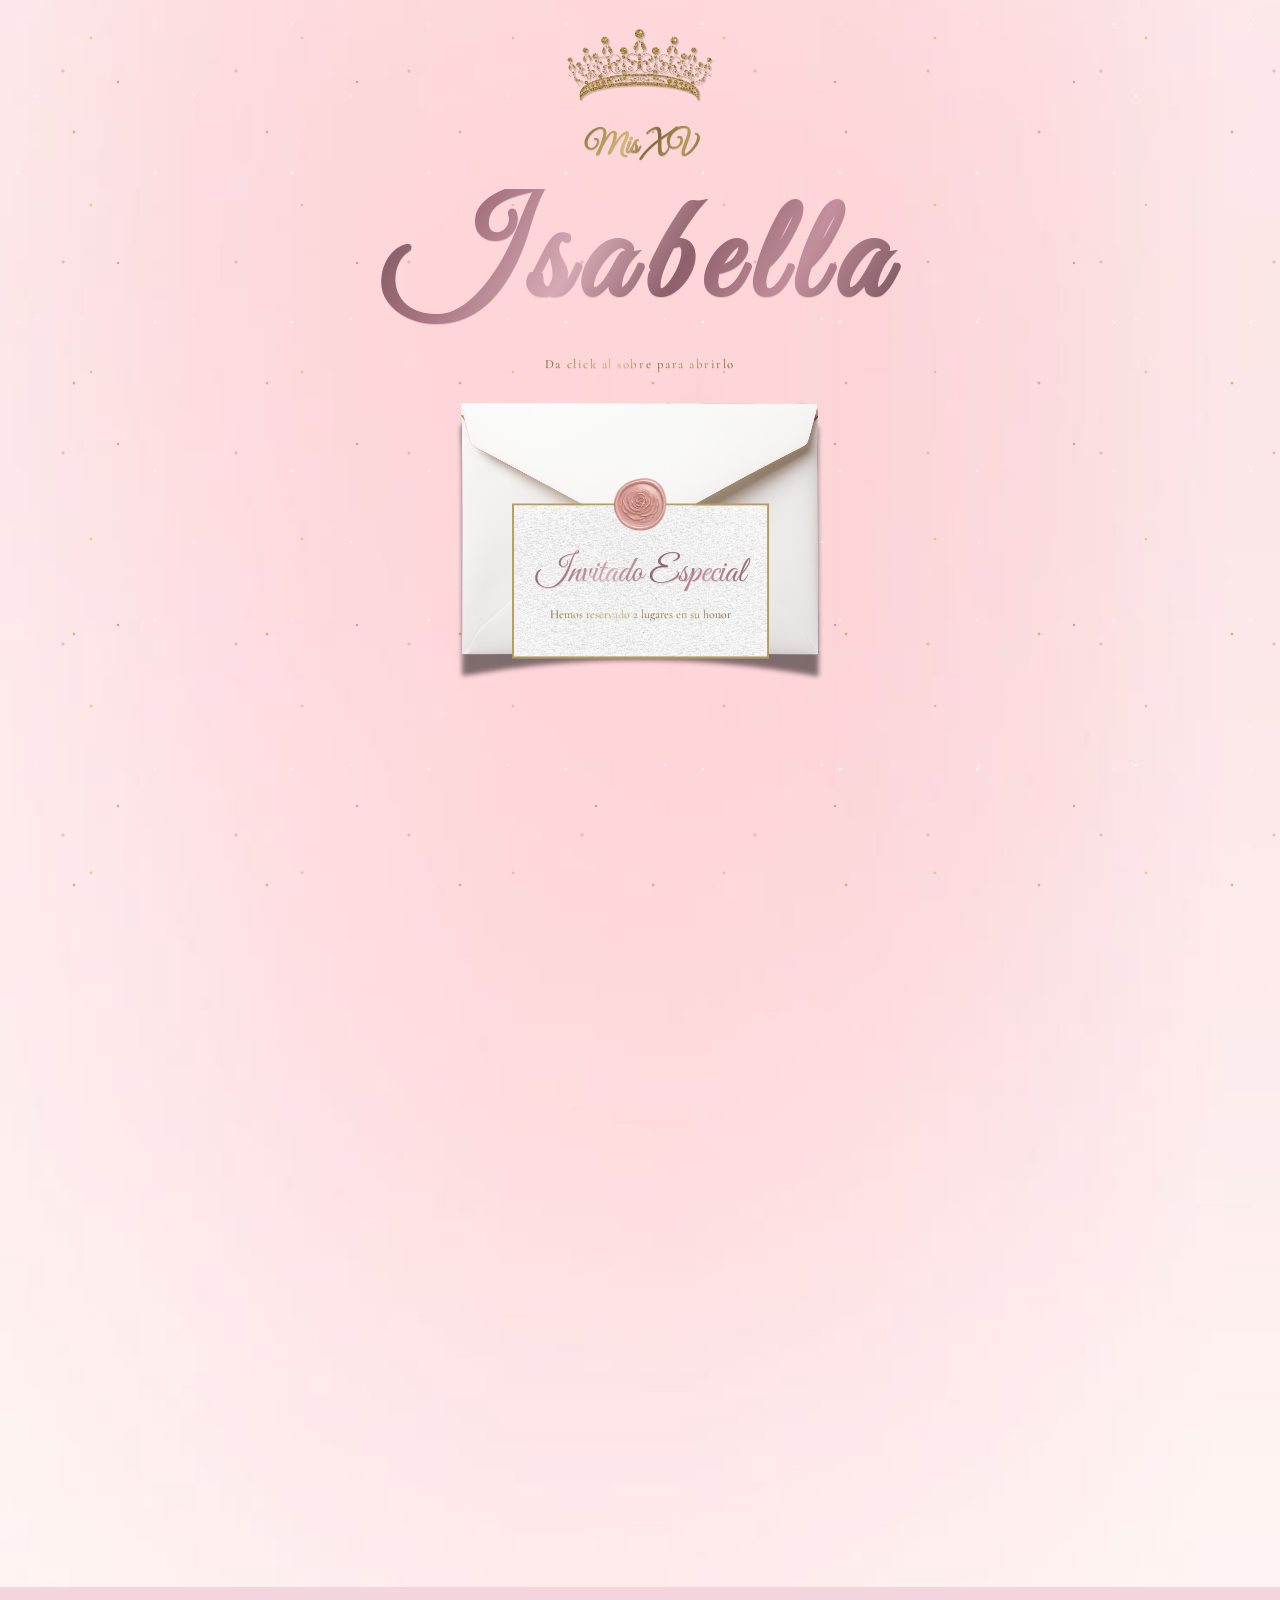
==== index.html @ f37c1007 "first commit" ====
<!doctype html>
<html lang="es">
<head>
  <meta charset="utf-8">
  <meta name="viewport" content="width=device-width, initial-scale=1">
  <meta http-equiv="Cache-Control" content="no-cache, no-store, must-revalidate">
  <meta http-equiv="Pragma" content="no-cache">
  <meta http-equiv="Expires" content="0">
  <title>XV Isabella Puente Mendez</title>
  <meta name="description" content="Celebra conmigo mis XV, te esperamos.">

  <!-- Open Graph (WhatsApp, Facebook) -->
  <meta property="og:title" content="XV Isabella Puente Mendez">
  <meta property="og:description" content="Celebra conmigo mis XV, te esperamos.">
  <meta property="og:image" content="https://i.postimg.cc/WzMNLTLv/XVREBELDE.png">
  <meta property="og:image:type" content="image/png">
  <meta property="og:image:width" content="1200">
  <meta property="og:image:height" content="630">
  <meta property="og:url" content="https://modelopop.thetwodesign.com">
  <meta property="og:type" content="website">

  <!-- Twitter/X -->
  <meta name="twitter:card" content="summary_large_image">
  <meta name="twitter:title" content="XV Isabella Puente Mendez">
  <meta name="twitter:description" content="Celebra conmigo mis XV, te esperamos.">
  <meta name="twitter:image" content="https://i.postimg.cc/WzMNLTLv/XVREBELDE.png">

  <link rel="preconnect" href="https://fonts.googleapis.com">
  <link rel="preconnect" href="https://fonts.gstatic.com" crossorigin>
  <link href="https://fonts.googleapis.com/css2?family=Boogaloo&family=Cormorant:wght@400;500;600;700&family=Great+Vibes&family=Space+Grotesk:wght@500;600;700&display=swap" rel="stylesheet">
  <link rel="stylesheet" href="https://cdnjs.cloudflare.com/ajax/libs/font-awesome/6.5.2/css/all.min.css" referrerpolicy="no-referrer">
   <link rel="stylesheet" href="style.css?v=20261012calendarcolor">
</head>
<body class="portada-lock">
  <section id="portada" class="portada" aria-label="Portada">
    <div class="portada-glow"></div>
    <div id="portada-envelope-trigger" class="portada-contenido" role="presentation">
      <div class="portada-center">
        <img class="portada-crown" src="images/CORONA.png" alt="Corona decorativa">
        <p class="portada-label">Mis XV</p>
        <p class="portada-kicker portada-instruction">Da click al sobre para abrirlo</p>
        <h1 class="portada-main-name portada-nombre">Isabella</h1>
        <button id="btn-abrir" class="portada-envelope-button" type="button" aria-label="Abrir invitación">
          <img src="images/sobre-inicial.svg" alt="Sobre de invitación">
          <span class="portada-guest-card">
            <img src="images/TEXTURA-1.png" alt="">
            <img class="portada-seal" src="images/SEAL.png" alt="Sello decorativo">
            <span class="portada-guest-copy">
              <strong id="portada-invitado">Invitado Especial</strong>
              <span id="portada-pases">Hemos reservado 2 lugares en su honor</span>
            </span>
          </span>
        </button>
      </div>
    </div>
  </section>

  <div id="invitacion" class="invitacion-shell" aria-live="polite">
    <aside id="side-menu" class="side-menu section" aria-label="Navegación">
      <nav>
        <ul>
          <li><a href="#hero">Inicio</a></li>
          <li><a href="#ceremonia">Ceremonia</a></li>
          <li><a href="#recepcion">Recepción</a></li>
          <li><a href="#dresscode">Dress Code</a></li>
          <li><a href="#regalo">Regalo</a></li>
          <li hidden><a href="#playlist">Playlist</a></li>
          <li><a href="#album-digital">Álbum</a></li>
          <li><a href="#rsvp-section">Confirmación</a></li>
        </ul>
      </nav>
    </aside>

    <main class="main-content">
      <div class="invitation-sparkle sparkle-one" aria-hidden="true"></div>
      <div class="invitation-sparkle sparkle-two" aria-hidden="true"></div>
      <div class="invitation-sparkle sparkle-three" aria-hidden="true"></div>
      <div class="invitation-sparkle sparkle-four" aria-hidden="true"></div>
      <div class="invitation-sparkle sparkle-five" aria-hidden="true"></div>
      <div class="invitation-sparkle sparkle-six" aria-hidden="true"></div>
      <div class="invitation-sparkle sparkle-seven" aria-hidden="true"></div>
      <div class="invitation-sparkle sparkle-eight" aria-hidden="true"></div>
      <div class="invitation-sparkle sparkle-nine" aria-hidden="true"></div>
      <div class="invitation-sparkle sparkle-ten" aria-hidden="true"></div>
      <section id="hero" class="section hero fade-in-element">
        <img class="hero-crown" src="images/CORONA.png" alt="Corona decorativa">
        <p class="hero-xv-label">Mis XV</p>
        <h2 class="hero-title">Isabella</h2>
        <h2 class="hero-event-date" aria-label="Nov 07 2026">
          <span class="hero-date-part">Nov</span>
          <span class="hero-date-separator" aria-hidden="true"></span>
          <span class="hero-date-part hero-date-day">07</span>
          <span class="hero-date-separator" aria-hidden="true"></span>
          <span class="hero-date-part">2026</span>
        </h2>
        <p class="hero-special-message">Con mucha ilusión quiero compartir contigo la celebración de mis quince años.</p>
        <a id="scroll-hint" href="#ceremonia" aria-label="Deslizar hacia abajo">Desliza hacia abajo</a>
      </section>

      <div class="section-separator" aria-hidden="true">
        <img src="images/SP1.png" alt="">
      </div>

      <section id="intro" class="section intro-section fade-in-element">
        <div class="intro-content">
          <div class="intro-blessing">
             <img class="intro-blessing-corner" src="images/ES1.png" alt="" aria-hidden="true">
             <p>Con la bendición de Dios y de mis amados padres</p>
             <h3>Willy Puente &amp; Sheny Mendez</h3>
          </div>
        </div>
      </section>

      <div class="section-separator section-separator-es2" aria-hidden="true">
        <img src="images/ES2.png" alt="">
      </div>

      <section class="section quince-calendar fade-in-element" aria-label="Cuenta regresiva">
        <img class="quince-calendar-image" src="images/QUINCEANERA.png" alt="Quinceañera">
        <p class="quince-calendar-label">Solo faltan</p>
        <div class="hero-countdown quince-countdown" aria-label="Cuenta regresiva para el evento">
          <div><strong id="days">00</strong><span>Días</span></div>
          <div><strong id="hours">00</strong><span>Horas</span></div>
          <div><strong id="minutes">00</strong><span>Min</span></div>
          <div><strong id="seconds">00</strong><span>Seg</span></div>
        </div>
        <a class="countdown-calendar quince-calendar-button" href="https://calendar.google.com/calendar/render?action=TEMPLATE&text=XV%20Isabella%20Puente%20Mendez&dates=20261107T140000/20261108T000000&details=Ceremonia%20a%20las%2014%3A00%20hrs%20en%20la%20Basilica%20de%20Santo%20Domingo.%20Recepcion%20a%20las%2018%3A00%20hrs%20en%20el%20Club%20de%20Oficiales.&location=Ciudad%20de%20Guatemala" target="_blank" rel="noopener"><span>Agregar a Calendario</span></a>
      </section>

      <div class="section-separator section-separator-es2" aria-hidden="true">
        <img src="images/ES2.png" alt="">
      </div>

      <section id="ceremonia" class="section info-section ceremony-section fade-in-element">
        <article class="event-card ceremony-card">
           <img class="section-icon-img" src="images/VENUE1.png" alt="Lugar de la ceremonia">
          <img class="event-card-corner event-card-corner-left" src="images/ES1.png" alt="" aria-hidden="true">
          <h3>Ceremonia</h3>
           <p class="event-lugar">Basílica de Santo Domingo</p>
           <p class="event-direccion">12 Avenida 10-09, Zona 1, Ciudad de Guatemala</p>
           <p class="event-time">14:00 hrs</p>
           <a class="btn-location event-parallax-btn" href="https://maps.app.goo.gl/JgdTi9GwvAtD4r8h7" target="_blank" rel="noopener">Cómo llegar</a>
        </article>
        <article id="recepcion" class="event-card ceremony-card reception-card">
           <img class="section-icon-img" src="images/VENUE2.png" alt="Lugar de la recepción">
          <img class="event-card-corner event-card-corner-right" src="images/ES1.png" alt="" aria-hidden="true">
          <h3>Recepción</h3>
           <p class="event-lugar">Club de Oficiales</p>
           <p class="event-direccion">9a. Avenida y 15 Calle “A”, Zona 13, Ciudad de Guatemala</p>
           <p class="event-time">18:00 hrs</p>
           <a class="btn-location event-parallax-btn" href="https://maps.app.goo.gl/MWZosJYVEkcNTgpZ6" target="_blank" rel="noopener">Cómo llegar</a>
        </article>
      </section>

      <div class="section-separator section-separator-es2" aria-hidden="true">
        <img src="images/ES2.png" alt="">
      </div>

      <section id="dresscode" class="section dresscode fade-in-element">
        <div class="dress-card">
          <div class="dress-icons" aria-hidden="true">
            <img src="images/DRESSCODE.png" alt="">
          </div>
          <h3 class="dress-title">Dress Code</h3>
           <p class="dress-copy">Mujeres: vestido formal<br>Hombres: traje formal</p>
           <p class="dress-note">Una noche elegante para celebrar juntos</p>
        </div>
         <div id="playlist" class="music-card" hidden>
          <img class="playlist-section-icon" src="images/iconos/PLAYLIST.png" alt="Icono de playlist">
          <h3>Playlist</h3>
          <p>No dejes de subir las mejores canciones, para que nos la pasemos increíble esta noche.</p>
          <a class="btn-soft" href="https://open.spotify.com/playlist/0OEyxMOpeBPQTJycQ8bWhf?si=621e2cb04fca4300&pt=3bcb784e1a4dbd70a07bbcbdab0ea837" target="_blank" rel="noopener">Agregar canción</a>
        </div>
      </section>

      <section id="regalo" class="section regalos fade-in-element">
        <div class="glass-card regalos-card">
          <img class="gift-section-icon" src="images/iconos/GIFT.png" alt="Icono de regalo">
          <h3 class="regalos-title">Regalo</h3>
           <p class="regalos-copy">Lo más importante es contar con tu presencia en este día tan especial.<br>Si deseas obsequiarme algo, agradeceré mucho una lluvia de sobres o cualquiera de estos detalles:<br><strong>dinero, crop tops talla XS, pulseras, peluches, maquillaje o joyas.</strong></p>
          <div class="gift-grid">
            <details class="gift-option">
              <summary>QR</summary>
              <div class="qr-placeholder">QR<br><span>[PENDIENTE]</span></div>
            </details>
            <details class="gift-option">
              <summary>Cuenta</summary>
              <p>[PENDIENTE]</p>
            </details>
            <details class="gift-option">
              <summary>Link</summary>
              <a class="btn-soft" href="#">[PENDIENTE]</a>
            </details>
          </div>
        </div>
      </section>

      <section id="album-digital" class="section album-digital fade-in-element">
        <div class="album-card">
          <h3>¡Hagamos los recuerdos inolvidables!</h3>
          <p>Captura la magia de esta noche y comparte tus fotos, puedes subirlas escaneando el QR, dando click en el botón. Y subiéndolas a tus redes usando el #unforgettaVALE</p>
            <img class="album-qr" src="https://quickchart.io/qr?text=https%3A%2F%2Fdrive.google.com%2Fdrive%2Ffolders%2F1Yd0u7CsMkLo0eQOwpXUDumzAyx4hFMbS%3Fusp%3Ddrive_link&size=220&dark=8b6470&light=fff8fa" alt="QR para compartir fotos">
           <a class="btn-soft" href="https://drive.google.com/drive/folders/1Yd0u7CsMkLo0eQOwpXUDumzAyx4hFMbS?usp=drive_link" target="_blank" rel="noopener">Compartir fotos</a>
        </div>
      </section>

      <section id="rsvp-section" class="section rsvp fade-in-element">
        <div class="rsvp-card">
          <h3>Confirma tu asistencia</h3>
          <p id="nombre-invitado" class="invitado-nombre">Invitado Especial</p>
          <h4 class="invitado-lugares">Hemos reservado para ti <span id="numero-lugares">2</span> lugares especiales.</h4>
          <p class="rsvp-intro">Agradecemos que nos confirmes tu asistencia lo antes posible o bien que nos indiques que no podrás acompañarnos.</p>
          <form id="rsvp-form" novalidate>
            <input id="rsvp-name" type="hidden" name="rsvp-name">
            <button id="rsvp-submit" type="submit">Confirmar asistencia</button>
          </form>
          <div id="rsvp-success" style="display:none;">
            <p id="rsvp-final-message"></p>
          </div>
        </div>
      </section>

      <section id="frase-final" class="section frase-final fade-in-element">
         <blockquote class="frase-final-title">¡Gracias por acompañarme en mi día especial!</blockquote>
      </section>
    </main>

    <footer id="footer" class="footer visible" style="--reveal-order: 3;">
      <div id="social-icons">
        <a href="https://wa.me/50236011737" target="_blank" rel="noopener noreferrer" aria-label="WhatsApp"><i class="fab fa-whatsapp"></i></a>
        <a href="#" target="_blank" rel="noopener noreferrer" aria-label="Facebook"><i class="fab fa-facebook"></i></a>
        <a href="#" target="_blank" rel="noopener noreferrer" aria-label="Instagram"><i class="fab fa-instagram"></i></a>
      </div>
      <img class="footer-logo" src="images/logo.png" alt="Logo">
    </footer>
  </div>

  <button id="music-fab" class="music-fab" type="button" aria-label="Pausar música" hidden>
    <span class="music-fab-icon" aria-hidden="true">♪</span>
  </button>
  <audio id="bg-music" preload="auto" loop>
    <source src="audio/nuestra-cancion.mp3" type="audio/mpeg">
  </audio>

  <script src="config.js?v=20260608b"></script>
  <script type="module" src="database.js?v=20260519a"></script>
  <script src="script.js?v=20260608g"></script>
</body>
</html>
---- style.css ----
:root {
  --rose-50: #fff8fa;
  --rose-100: #f9e7ec;
  --rose-200: #f0d2da;
  --rose-300: #e8b7c8;
  --rose-400: #d889a5;
  --rose-500: #c28f9c;
  --rose-600: #a87582;
  --rose-700: #8d606b;
  --rose-800: #76515b;
  --gold-400: #d2bb79;
  --gold-500: #b99c58;
  --gold-600: #aa8d4d;
  --gold-700: #806938;
  --text: #8b6470;
  --paper: rgba(255, 248, 250, 0.42);
  --line: rgba(168, 117, 130, 0.32);
  --shadow: 0 12px 28px rgba(168, 117, 130, 0.14);
  --font-script: "Great Vibes", cursive;
  --font-text: "Cormorant", serif;
}

* {
  box-sizing: border-box;
}

html {
  scroll-behavior: smooth;
}

html,
body {
  min-height: 100%;
}

html {
  background-color: #f4d5de;
  background-image: url("images/FPALOROSA.png");
  background-position: center center;
  background-size: cover;
  background-repeat: no-repeat;
  background-attachment: fixed;
}

body {
  position: relative;
  isolation: isolate;
  margin: 0;
  font-family: var(--font-text);
  font-optical-sizing: auto;
  font-style: normal;
  line-height: 1.6;
  overflow-x: hidden;
  background-color: #f4d5de;
  background-image: url("images/FPALOROSA.png");
  background-position: center center;
  background-size: cover;
  background-repeat: no-repeat;
  background-attachment: fixed;
}

body::before {
  content: "";
  position: fixed;
  inset: 0;
  z-index: 0;
  pointer-events: none;
  background-image:
    radial-gradient(circle at 18px 24px, rgba(255, 255, 255, 0.98) 0 1px, rgba(255, 255, 255, 0.3) 1.4px, transparent 2px),
    radial-gradient(circle at 63px 71px, rgba(214, 170, 181, 0.92) 0 1.2px, rgba(214, 170, 181, 0.25) 1.7px, transparent 2.2px),
    radial-gradient(circle at 91px 38px, rgba(210, 187, 121, 0.94) 0 1px, rgba(210, 187, 121, 0.28) 1.5px, transparent 2.1px),
    radial-gradient(circle at 37px 96px, rgba(255, 255, 255, 0.86) 0 0.8px, rgba(255, 255, 255, 0.2) 1.2px, transparent 1.7px),
    radial-gradient(circle at 118px 82px, rgba(168, 117, 130, 0.8) 0 0.9px, rgba(168, 117, 130, 0.2) 1.3px, transparent 1.8px),
    radial-gradient(circle at 74px 132px, rgba(185, 156, 88, 0.86) 0 1.1px, rgba(185, 156, 88, 0.22) 1.6px, transparent 2px);
  background-size: 137px 149px, 173px 191px, 211px 167px, 157px 223px, 239px 181px, 193px 251px;
  opacity: 0.72;
  animation: bodySparkle 4.8s ease-in-out infinite alternate;
}

body :is(p, a, button, input, select, textarea, summary) {
  font-family: var(--font-text);
  font-optical-sizing: auto;
  font-style: normal;
}

body.portada-lock {
  overflow: hidden;
}

img {
  display: block;
  max-width: 100%;
}

h1,
h2,
h3,
h4,
p {
  margin: 0;
}

a {
  color: inherit;
}

[hidden] {
  display: none !important;
}

.section,
.footer,
.side-menu {
  width: min(1080px, 100%);
  margin-inline: auto;
}

.side-menu {
  display: none;
}

/* Cover */
.portada {
  position: fixed;
  inset: 0;
  z-index: 100;
  display: grid;
  place-items: center;
  min-height: 100dvh;
  overflow: hidden;
  background: transparent;
  transition: opacity 0.8s ease, transform 0.8s ease;
}

.portada.abrir {
  opacity: 0;
  pointer-events: none;
  transform: scale(1.025);
}

.portada.abrir .portada-contenido {
  transform: translateY(-10px) scale(1.02);
  transition: transform 0.8s ease;
}

.portada::before {
  content: none;
}

.portada-glow {
  position: absolute;
  z-index: 2;
  width: min(62vw, 520px);
  aspect-ratio: 1;
  border-radius: 50%;
  display: none;
  filter: blur(72px);
  animation: portadaGlowPulse 5s ease-in-out infinite alternate;
}

.portada-contenido {
  position: relative;
  z-index: 3;
  width: min(680px, calc(100% - 2rem));
  cursor: pointer;
  animation: portadaContentIn 1.1s cubic-bezier(0.2, 0.8, 0.2, 1) both;
}

.portada-center {
  display: flex;
  flex-direction: column;
  align-items: center;
  justify-content: center;
  gap: 0.65rem;
  min-height: min(100dvh, 760px);
  text-align: center;
  transform: translateY(-95px);
}

.portada-crown,
.hero-crown {
  display: block;
  width: 150px;
  height: auto;
  margin: 0 auto 0.35rem;
}

.portada-label,
.hero-xv-label {
  margin: 0;
  padding: 10px;
  color: var(--gold-700);
  font-family: var(--font-script) !important;
  font-size: 30px;
  font-weight: 700;
  letter-spacing: normal;
  line-height: 1;
  text-transform: none;
  background: linear-gradient(120deg, #715d32 0%, #aa8d4d 20%, #d2bb79 40%, #806938 57%, #b99c58 76%, #69562f 100%);
  -webkit-background-clip: text;
  background-clip: text;
  -webkit-text-fill-color: transparent;
  filter: drop-shadow(0 1px 0 rgba(105, 86, 47, 0.18));
  animation: portadaLabelIn 0.9s ease both 0.18s;
}

.portada-kicker.portada-instruction {
  order: 3;
  margin: 0.5rem 0 0;
  padding: 0;
  color: var(--gold-700);
  font-size: 0.8rem;
  font-weight: 400;
  letter-spacing: 0.12em;
  line-height: 1.2;
  text-transform: none;
  background: linear-gradient(120deg, #715d32 0%, #aa8d4d 20%, #d2bb79 40%, #806938 57%, #b99c58 76%, #69562f 100%);
  -webkit-background-clip: text;
  background-clip: text;
  -webkit-text-fill-color: transparent;
  filter: drop-shadow(0 1px 0 rgba(105, 86, 47, 0.18));
  animation: portadaKickerIn 0.9s ease both 0.58s;
}

.portada-main-name,
.hero-title {
  margin: 0.45rem 0 0;
  padding: 10px;
  color: var(--rose-700);
  font-family: var(--font-script) !important;
  font-size: clamp(3.5rem, 14vw, 9rem);
  font-weight: 700;
  letter-spacing: 0.08em;
  line-height: 0.9;
  text-transform: none;
  background: linear-gradient(120deg, #76515b 0%, #a87582 20%, #d6aab5 39%, #8d606b 57%, #c28f9c 76%, #6f4b54 100%);
  -webkit-background-clip: text;
  background-clip: text;
  -webkit-text-fill-color: transparent;
  filter: drop-shadow(0 1px 0 rgba(111, 75, 84, 0.18));
  animation: portadaNameIn 1s ease both 0.32s, portadaGlitter 4.5s ease-in-out infinite 1.3s;
}

.portada-label {
  order: 1;
}

.portada-main-name {
  order: 2;
}

#btn-abrir.portada-envelope-button {
  position: relative;
  order: 4;
  display: block;
  width: min(82vw, 403px);
  min-height: 0;
  height: auto;
  margin: 0.9rem auto 0;
  padding: 0;
  border: 0;
  color: transparent;
  background: transparent;
  box-shadow: none;
  cursor: pointer;
  animation: portadaButtonIn 0.85s ease both 0.78s, portadaButtonBreath 2.8s ease-in-out infinite 1.7s;
}

#btn-abrir.portada-envelope-button:hover,
#btn-abrir.portada-envelope-button:focus,
#btn-abrir.portada-envelope-button:active {
  border-color: transparent;
  color: transparent;
  background: transparent;
  box-shadow: none;
  filter: none;
}

.portada-envelope-button > img {
  position: relative;
  z-index: 1;
  width: 100%;
  height: auto;
}

.portada-guest-card {
  position: absolute;
  top: 50%;
  left: 50%;
  z-index: 2;
  display: block;
  width: 64%;
  transform: translate(-50%, -50%);
}

.portada-guest-card > img:first-child {
  position: relative;
  top: 40px;
  width: 100%;
  height: 155px;
  margin: 0 auto;
  border: 2px solid var(--gold-500);
  object-fit: fill;
}

.portada-guest-card .portada-seal {
  position: absolute;
  top: 12px;
  left: 50%;
  z-index: 4;
  width: 58px;
  height: 58px;
  margin: 0;
  object-fit: contain;
  transform: translateX(-50%);
}

.portada-guest-copy {
  position: absolute;
  top: 40px;
  left: 0;
  z-index: 3;
  display: flex;
  flex-direction: column;
  align-items: center;
  justify-content: center;
  gap: 0.3rem;
  width: 100%;
  height: 155px;
  color: var(--text);
  font-family: var(--font-text);
  line-height: 1.15;
  text-align: center;
}

.portada-guest-copy #portada-invitado {
  padding: 10px;
  color: var(--rose-700);
  font-family: var(--font-script);
  font-size: clamp(calc(1.3rem + 4px), calc(5vw + 4px), calc(2rem + 4px));
  font-weight: 400;
  background: linear-gradient(120deg, #76515b 0%, #a87582 20%, #d6aab5 39%, #8d606b 57%, #c28f9c 76%, #6f4b54 100%);
  -webkit-background-clip: text;
  background-clip: text;
  -webkit-text-fill-color: transparent;
  filter: drop-shadow(0 1px 0 rgba(111, 75, 84, 0.16));
}

.portada-guest-copy #portada-pases {
  max-width: 95%;
  color: var(--gold-700);
  font-size: 12px;
  background: linear-gradient(120deg, #715d32 0%, #aa8d4d 20%, #d2bb79 40%, #806938 57%, #b99c58 76%, #69562f 100%);
  -webkit-background-clip: text;
  background-clip: text;
  -webkit-text-fill-color: transparent;
  filter: drop-shadow(0 1px 0 rgba(105, 86, 47, 0.14));
}

/* Invitation shell */
.invitacion-shell {
  position: relative;
  z-index: 1;
  opacity: 0;
  pointer-events: none;
  transform: translateY(24px);
  background: transparent;
  transition: opacity 0.75s ease, transform 0.75s ease;
}

.invitacion-shell.revelar {
  opacity: 1;
  pointer-events: auto;
  transform: translateY(0);
}

.main-content {
  position: relative;
  overflow: hidden;
}

.main-content > .section {
  position: relative;
  isolation: isolate;
  max-width: none;
  background: transparent;
}

.invitation-sparkle {
  display: none;
}

/* Hero */
.hero {
  display: grid;
  place-items: center;
  row-gap: clamp(0.6rem, 1.8vw, 1.15rem);
  width: 100%;
  min-height: auto;
  padding: clamp(3.75rem, 8vw, 6rem) 1.25rem clamp(5.25rem, 10vw, 7rem);
  overflow: hidden;
  text-align: center;
  background: transparent;
}

.hero::before {
  content: none;
}

.hero > :is(.hero-crown, .hero-xv-label, .hero-title, .hero-event-date, .hero-special-message) {
  position: relative;
  z-index: 3;
}

.hero .hero-crown {
  margin-bottom: clamp(0.2rem, 0.8vw, 0.5rem);
}

.hero .hero-xv-label,
.hero .hero-title {
  margin: 0;
}

.hero-event-date {
  display: inline-flex;
  align-items: center;
  justify-content: center;
  gap: clamp(0.65rem, 2.4vw, 1.1rem);
  margin-top: clamp(0.25rem, 0.8vw, 0.5rem);
  color: var(--gold-700);
  font-family: var(--font-text);
  font-optical-sizing: auto;
  font-size: 30px;
  font-weight: 400;
  font-style: normal;
  letter-spacing: 0.02em;
  line-height: 1;
}

.hero-date-part {
  background: linear-gradient(120deg, #715d32 0%, #aa8d4d 20%, #d2bb79 40%, #806938 57%, #b99c58 76%, #69562f 100%);
  -webkit-background-clip: text;
  background-clip: text;
  -webkit-text-fill-color: transparent;
  filter: drop-shadow(0 1px 0 rgba(105, 86, 47, 0.18));
}

.hero-date-day {
  font-size: 40px;
  line-height: 0.8;
}

.hero-date-separator {
  width: 3px;
  height: 30px;
  background: radial-gradient(circle, rgba(128, 105, 56, 0.82) 0 1.1px, transparent 1.25px) center top / 3px 6px repeat-y;
  filter: drop-shadow(0 0 2px rgba(210, 187, 121, 0.34));
}

.hero-special-message {
  width: min(620px, 100%);
  margin-top: clamp(0.5rem, 1.2vw, 0.85rem);
  color: var(--rose-700);
  font-size: 18px;
  font-weight: 400;
  line-height: 1.5;
  letter-spacing: 0.02em;
  background: linear-gradient(120deg, #76515b 0%, #a87582 20%, #d6aab5 39%, #8d606b 57%, #c28f9c 76%, #6f4b54 100%);
  -webkit-background-clip: text;
  background-clip: text;
  -webkit-text-fill-color: transparent;
  filter: drop-shadow(0 1px 0 rgba(111, 75, 84, 0.12));
}

.hero-countdown,
.countdown-calendar {
  display: none;
}

.quince-calendar {
  display: flex;
  flex-direction: column;
  align-items: center;
  gap: 1rem;
  background: #fff3f4 !important;
  padding: clamp(2.5rem, 7vw, 5rem) 1rem;
  text-align: center;
}

.quince-calendar-image {
  width: min(280px, 70vw);
  height: auto;
}

.quince-calendar-label {
  color: var(--gold-700);
  font-family: var(--font-script);
  padding: 20px;
  font-size: 40px;
  line-height: 1;
  background: linear-gradient(120deg, #715d32 0%, #aa8d4d 20%, #d2bb79 40%, #806938 57%, #b99c58 76%, #69562f 100%);
  -webkit-background-clip: text;
  background-clip: text;
  -webkit-text-fill-color: transparent;
}

.quince-calendar .quince-countdown {
  display: grid;
  grid-template-columns: repeat(4, auto);
  gap: clamp(0.7rem, 2vw, 1.15rem);
  width: auto;
}

.quince-countdown div {
  display: grid;
  place-items: center;
  min-width: clamp(54px, 12vw, 82px);
  margin-inline: auto;
  border: 0;
  background: transparent;
}

.quince-countdown strong {
  color: var(--gold-700);
  font-size: clamp(2.2rem, 6vw, 3.6rem);
  font-weight: 600;
  line-height: 1;
  background: linear-gradient(120deg, #715d32 0%, #aa8d4d 20%, #d2bb79 40%, #806938 57%, #b99c58 76%, #69562f 100%);
  -webkit-background-clip: text;
  background-clip: text;
  -webkit-text-fill-color: transparent;
}

.quince-countdown span {
  color: var(--gold-700);
  font-size: clamp(0.95rem, 2.4vw, 1.2rem);
  font-weight: 500;
  text-transform: uppercase;
  background: linear-gradient(120deg, #715d32 0%, #aa8d4d 20%, #d2bb79 40%, #806938 57%, #b99c58 76%, #69562f 100%);
  -webkit-background-clip: text;
  background-clip: text;
  -webkit-text-fill-color: transparent;
}

.quince-calendar-button {
  display: inline-flex;
  padding: 20px;
  border: 1px solid rgba(185, 156, 88, 0.38);
  border-radius: 999px;
  color: var(--gold-700);
  background: rgba(255, 248, 250, 0.12);
  box-shadow: 0 6px 18px rgba(168, 117, 130, 0.08);
  transform: translateY(calc(var(--calendar-parallax, 0px) - 44px));
  transition: transform 0.18s ease-out, background 0.25s ease, box-shadow 0.25s ease;
  -webkit-background-clip: initial;
  background-clip: initial;
}

.quince-calendar-button {
  text-decoration: none;
}

.quince-calendar-button span {
  background: linear-gradient(120deg, #715d32 0%, #aa8d4d 20%, #d2bb79 40%, #806938 57%, #b99c58 76%, #69562f 100%);
  -webkit-background-clip: text;
  background-clip: text;
  -webkit-text-fill-color: transparent;
}

.quince-calendar-button:hover {
  transform: translateY(calc(var(--calendar-parallax, 0px) - 47px));
  background: rgba(255, 248, 250, 0.2);
  box-shadow: 0 8px 22px rgba(168, 117, 130, 0.14);
}

#scroll-hint {
  position: absolute;
  bottom: 1rem;
  left: 50%;
  z-index: 3;
  display: inline-flex;
  flex-direction: column;
  align-items: center;
  justify-content: center;
  gap: 0.2rem;
  min-width: 138px;
  min-height: 52px;
  padding: 0.65rem 0.9rem 0.52rem;
  border: 1px solid rgba(185, 156, 88, 0.24);
  border-radius: 999px;
  color: var(--gold-700);
  font-size: 0.68rem;
  font-weight: 500;
  letter-spacing: 0.12em;
  line-height: 1;
  white-space: nowrap;
  text-decoration: none;
  text-transform: uppercase;
  background: rgba(255, 248, 250, 0.13);
  box-shadow: inset 0 1px 0 rgba(255, 255, 255, 0.26), 0 6px 18px rgba(168, 117, 130, 0.08);
  backdrop-filter: blur(14px);
  opacity: 0;
  transform: translateX(-50%) translateY(8px);
  pointer-events: none;
  transition: opacity 0.45s ease, transform 0.18s ease-out;
}

#scroll-hint span {
  background: linear-gradient(120deg, #715d32 0%, #aa8d4d 24%, #d2bb79 44%, #806938 64%, #b99c58 82%, #69562f 100%);
  -webkit-background-clip: text;
  background-clip: text;
  -webkit-text-fill-color: transparent;
  filter: drop-shadow(0 1px 0 rgba(105, 86, 47, 0.1));
}

#scroll-hint::after {
  content: "↓";
  display: block;
  color: var(--gold-700);
  font-size: 0.86rem;
  line-height: 0.8;
  background: linear-gradient(180deg, #d2bb79, #806938);
  -webkit-background-clip: text;
  background-clip: text;
  -webkit-text-fill-color: transparent;
  animation: scrollArrow 1.2s ease-in-out infinite;
}

#scroll-hint.mostrar,
#scroll-hint.visible {
  opacity: 1;
  pointer-events: auto;
}

.section-separator {
  position: relative;
  z-index: 8;
  display: grid;
  place-items: center;
  align-content: center;
  justify-content: center;
  align-items: center;
  width: 100%;
  height: clamp(110px, 18vw, 190px);
  margin: clamp(-3.5rem, -4vw, -1.5rem) 0;
  overflow: visible;
  pointer-events: none;
}

.section-separator img {
  width: min(980px, 115vw);
  max-width: none;
  max-height: 240px;
  object-fit: contain;
  filter: drop-shadow(0 10px 18px rgba(168, 117, 130, 0.16));
}

.section-separator-es2 {
  transform: translateY(20px);
}

/* Shared sections */
.intro-section,
.ceremony-section,
.dresscode,
.regalos,
.album-digital,
.rsvp,
.frase-final {
  position: relative;
  width: 100%;
  padding: clamp(3.2rem, 8vw, 6rem) 1rem;
  text-align: center;
}

.intro-section {
  background: transparent;
}

.intro-section::before,
.intro-section::after {
  content: none;
}

.intro-section,
.regalos,
.album-digital {
  display: grid;
  place-items: center;
}

.ceremony-section,
.dresscode {
  display: flex;
  flex-direction: column;
  align-items: center;
  justify-content: center;
  gap: clamp(1.4rem, 4vw, 2.6rem);
}

.intro-content {
  position: relative;
  z-index: 2;
  width: min(720px, 100%);
  animation: introContentFloat 6s ease-in-out infinite;
}

.intro-blessing {
  position: relative;
  isolation: isolate;
  display: flex;
  flex-direction: column;
  align-items: center;
  justify-content: center;
  gap: clamp(1.35rem, 3.2vw, 1.8rem);
  width: min(340px, 86vw);
  min-height: 0;
  margin: 0 auto;
  padding: clamp(6.75rem, 16vw, 8rem) clamp(1.4rem, 5vw, 2rem) clamp(4.25rem, 10vw, 5.25rem);
  border: 1px solid rgba(185, 156, 88, 0.34);
  border-radius: 170px 170px 26px 26px;
  background: #fff3f4;
  box-shadow: 0 20px 45px rgba(168, 117, 130, 0.14);
  overflow: visible;
  transform: translateY(-40px);
}

.intro-blessing p {
  position: relative;
  z-index: 1;
  color: var(--rose-700);
  font-family: var(--font-text);
  font-optical-sizing: auto;
  font-size: 18px;
  font-weight: 400;
  font-style: normal;
  letter-spacing: 0.08em;
  max-width: 24ch;
  line-height: 1.65;
  background: linear-gradient(120deg, #76515b 0%, #a87582 20%, #d6aab5 39%, #8d606b 57%, #c28f9c 76%, #6f4b54 100%);
  -webkit-background-clip: text;
  background-clip: text;
  -webkit-text-fill-color: transparent;
  filter: drop-shadow(0 1px 0 rgba(111, 75, 84, 0.12));
}

.intro-blessing-corner {
  position: absolute;
  right: -17%;
  bottom: -17%;
  z-index: 3;
  width: 170px;
  padding: 15px;
  height: auto;
  pointer-events: none;
}

.intro-blessing h3,
.ceremony-card h3,
.dress-title,
.regalos-title,
.music-card h3,
.album-card h3,
.rsvp-card h3,
.frase-final-title,
.rsvp-popup-title {
  color: var(--rose-700);
  font-family: var(--font-script);
  font-weight: 700;
  line-height: 1;
  background: linear-gradient(120deg, #76515b 0%, #a87582 20%, #d6aab5 39%, #8d606b 57%, #c28f9c 76%, #6f4b54 100%);
  -webkit-background-clip: text;
  background-clip: text;
  -webkit-text-fill-color: transparent;
  filter: drop-shadow(0 1px 0 rgba(111, 75, 84, 0.18));
}

.intro-blessing h3 {
  position: relative;
  z-index: 1;
  margin-top: 0;
  padding: 10px;
  font-size: 40px;
  line-height: 1.15;
  background: linear-gradient(120deg, #715d32 0%, #aa8d4d 20%, #d2bb79 40%, #806938 57%, #b99c58 76%, #69562f 100%);
  -webkit-background-clip: text;
  background-clip: text;
  -webkit-text-fill-color: transparent;
  filter: drop-shadow(0 1px 0 rgba(105, 86, 47, 0.16));
}

/* Cards */
.ceremony-card,
.dress-card,
.regalos-card,
.music-card,
.album-card,
.rsvp-card {
  position: relative;
  z-index: 2;
  width: min(540px, 100%);
  padding: clamp(1.25rem, 3.7vw, 2.15rem) clamp(0.9rem, 3vw, 1.55rem);
  border: 0;
  border-radius: 28px;
  color: var(--text);
  background: transparent;
  box-shadow: none;
}

.ceremony-card:first-of-type {
  background: #fff3f4;
}

.ceremony-card {
  transform: translateY(var(--ceremony-card-parallax, 0));
  transition: transform 0.2s ease-out;
}

.reception-card {
  scroll-margin-top: 5rem;
}

.section-icon-img,
.playlist-section-icon,
.gift-section-icon {
  width: 310px;
  height: auto;
  margin: 0 auto clamp(0.85rem, 2.8vw, 1.25rem);
  animation: iconFloat 6.2s ease-in-out infinite;
}

.dress-icons {
  display: flex;
  align-items: center;
  justify-content: center;
  margin-bottom: clamp(0.85rem, 2.8vw, 1.25rem);
}

.dress-icons img {
  width: clamp(78px, 16vw, 128px);
  height: auto;
  animation: iconFloat 6.2s ease-in-out infinite;
}

.ceremony-card h3,
.dress-title,
.regalos-title,
.music-card h3,
.album-card h3,
.rsvp-card h3,
.frase-final-title {
  margin-top: 0.3rem;
  padding: 10px;
  font-size: 40px;
  background: linear-gradient(120deg, #715d32 0%, #aa8d4d 20%, #d2bb79 40%, #806938 57%, #b99c58 76%, #69562f 100%);
  -webkit-background-clip: text;
  background-clip: text;
  -webkit-text-fill-color: transparent;
}

.ceremony-card .event-lugar,
.ceremony-card .event-direccion,
.dress-copy,
.dress-note,
.music-card p,
.regalos-copy,
.album-card p,
.rsvp-card p,
.rsvp-card h4 {
  margin-top: 0.85rem;
  color: var(--rose-700);
  font-size: 18px;
  font-weight: 400;
  line-height: 1.52;
  letter-spacing: 0.04em;
}

.ceremony-card .event-lugar {
  font-size: 20px;
  font-weight: 400;
}

.ceremony-card .event-time {
  margin-top: 0.85rem;
  color: var(--rose-700);
  font-family: var(--font-text);
  font-size: 18px;
  font-weight: 400;
}

.ceremony-card {
  width: min(350px, 84vw);
  border-radius: 0;
  background: #fff3f4;
  overflow: visible;
}

.event-card-corner {
  position: absolute;
  bottom: -17%;
  z-index: 3;
  width: 170px;
  padding: 15px;
  pointer-events: none;
}

.event-card-corner-left {
  left: -17%;
}

.event-card-corner-right {
  right: -17%;
  transform: scaleX(-1);
}

.ceremony-card .event-lugar,
.ceremony-card .event-direccion,
.ceremony-card .event-time {
  background: linear-gradient(120deg, #76515b 0%, #a87582 20%, #d6aab5 39%, #8d606b 57%, #c28f9c 76%, #6f4b54 100%);
  -webkit-background-clip: text;
  background-clip: text;
  -webkit-text-fill-color: transparent;
}

.dress-note {
  display: block;
}

.dress-card .dress-copy,
.dress-card .dress-note {
  color: var(--rose-700);
  background: linear-gradient(120deg, #76515b 0%, #a87582 20%, #d6aab5 39%, #8d606b 57%, #c28f9c 76%, #6f4b54 100%);
  -webkit-background-clip: text;
  background-clip: text;
  -webkit-text-fill-color: transparent;
}

/* Buttons */
.btn-soft,
#rsvp-submit,
.btn-location,
.rsvp-popup-btn,
.rsvp-popup-close,
.music-fab {
  display: inline-flex;
  align-items: center;
  justify-content: center;
  gap: 0.45rem;
  min-height: 34px;
  padding: 8px 20px;
  border: 0;
  border-radius: 999px;
  color: #fff8f5;
  font-size: 0.72rem;
  font-weight: 700;
  letter-spacing: 0.16em;
  text-decoration: none;
  text-transform: uppercase;
  background: linear-gradient(145deg, var(--rose-400), #b76e79);
  box-shadow: 0 8px 22px rgba(183, 110, 121, 0.24), 0 0 12px rgba(168, 117, 130, 0.2);
  cursor: pointer;
  transition: transform 0.25s ease, box-shadow 0.25s ease, filter 0.25s ease;
}

.btn-soft,
#rsvp-submit,
.btn-location {
  margin-top: 1.35rem;
}

.ceremony-card .btn-location {
  color: var(--rose-700);
  background: #f3c6d2;
  border-color: rgba(168, 117, 130, 0.34);
  box-shadow: 0 6px 16px rgba(168, 117, 130, 0.12);
}

.btn-soft:hover,
#rsvp-submit:hover,
.btn-location:hover,
.rsvp-popup-btn:hover,
.rsvp-popup-close:hover {
  transform: translateY(-3px) scale(1.02);
  box-shadow: 0 8px 24px rgba(183, 110, 121, 0.3), 0 0 20px rgba(168, 117, 130, 0.24);
}

/* Gifts */
.gift-grid {
  display: grid;
  grid-template-columns: repeat(3, minmax(0, 1fr));
  gap: 1rem;
  margin-top: 1.6rem;
}

.gift-option {
  min-height: 0;
  border: 1px solid rgba(168, 117, 130, 0.22);
  border-radius: 18px;
  background: rgba(255, 245, 248, 0.36);
  overflow: hidden;
}

.gift-option summary {
  display: flex;
  align-items: center;
  justify-content: center;
  min-height: 44px;
  padding: 0.7rem 0.8rem;
  color: #fff8f5;
  font-size: 0.68rem;
  font-weight: 700;
  letter-spacing: 0.16em;
  text-transform: uppercase;
  list-style: none;
  background: linear-gradient(145deg, rgba(216, 137, 165, 0.92), rgba(183, 110, 121, 0.88));
  cursor: pointer;
}

.gift-option summary::-webkit-details-marker {
  display: none;
}

.gift-option > :not(summary) {
  margin: 1rem auto;
}

.gift-option p {
  color: var(--text);
  font-size: 0.9rem;
}

.qr-placeholder {
  display: grid;
  place-items: center;
  width: 118px;
  aspect-ratio: 1;
  border: 1px dashed rgba(168, 117, 130, 0.42);
  border-radius: 18px;
  color: var(--text);
  font-weight: 700;
  background:
    linear-gradient(45deg, rgba(240, 182, 201, 0.18) 25%, transparent 25% 50%, rgba(168, 117, 130, 0.12) 50% 75%, transparent 75%),
    rgba(255, 245, 248, 0.5);
  background-size: 18px 18px;
}

.qr-placeholder span {
  font-size: 0.72rem;
}

.album-qr {
  width: min(210px, 62vw);
  margin: 1.35rem auto 0;
  animation: iconFloat 6.2s ease-in-out infinite;
}

/* RSVP */
.rsvp-card {
  width: min(760px, 100%);
  padding: clamp(2.4rem, 6vw, 4rem) clamp(1.8rem, 6vw, 3.6rem);
}

.rsvp-card > *:not(:first-child) {
  margin-top: 1.05rem;
}

.rsvp-card .invitado-nombre {
  color: var(--rose-700);
  font-family: var(--font-script);
  font-size: clamp(2.15rem, 9vw, 4.8rem);
  font-weight: 700;
  letter-spacing: 0.08em;
  line-height: 0.95;
  background: linear-gradient(120deg, #76515b 0%, #a87582 20%, #d6aab5 39%, #8d606b 57%, #c28f9c 76%, #6f4b54 100%);
  -webkit-background-clip: text;
  background-clip: text;
  -webkit-text-fill-color: transparent;
}

.invitado-lugares {
  color: var(--rose-700);
  font-size: clamp(1rem, 2.8vw, 1.25rem);
  font-weight: 600;
}

.rsvp-intro {
  max-width: 420px;
  margin-inline: auto;
}

#rsvp-form {
  display: flex;
  justify-content: center;
}

#rsvp-form.is-locked {
  opacity: 0.72;
}

#rsvp-success {
  margin-top: 1.2rem;
  padding: 1rem;
  border: 1px solid rgba(168, 117, 130, 0.34);
  border-radius: 20px;
  background: rgba(216, 137, 165, 0.14);
}

.frase-final-title {
  display: block;
  max-width: 760px;
  margin: 0 auto;
  padding: 0 1rem;
  text-align: center;
}

/* Footer */
.footer {
  width: 100%;
  max-width: none;
  padding: 2rem 1rem 3rem;
  color: var(--text);
  text-align: center;
  background: transparent;
}

#social-icons {
  display: flex;
  justify-content: center;
  gap: 0.8rem;
  margin-bottom: 0.8rem;
}

#social-icons a,
.music-fab {
  display: inline-flex;
  align-items: center;
  justify-content: center;
  width: 48px;
  height: 48px;
  padding: 0;
  border: 1px solid rgba(168, 117, 130, 0.5);
  border-radius: 50%;
  color: var(--rose-700);
  background: rgba(255, 245, 248, 0.48);
  box-shadow: 0 6px 18px rgba(183, 110, 121, 0.16);
  text-decoration: none;
}

.footer-logo {
  width: 90px;
  height: auto;
  margin: 0.9rem auto 0;
}

.music-fab {
  position: fixed;
  right: 18px;
  bottom: 22px;
  z-index: 50;
  color: #fff8f5;
  background: linear-gradient(145deg, var(--rose-400), #b76e79);
  cursor: pointer;
  opacity: 0;
  pointer-events: none;
  transform: translateY(12px) scale(0.96);
  transition: opacity 0.4s ease, transform 0.4s ease, box-shadow 0.25s ease;
}

.music-fab.is-visible {
  opacity: 1;
  pointer-events: auto;
  transform: translateY(0) scale(1);
}

.music-fab.is-playing .music-fab-icon {
  animation: musicPulse 1.8s ease-in-out infinite;
}

/* RSVP popup */
.rsvp-popup-overlay {
  position: fixed;
  z-index: 80;
  display: none;
  align-items: center;
  justify-content: center;
  background: rgba(183, 110, 121, 0.26);
  backdrop-filter: blur(6px);
}

.rsvp-popup-overlay.active {
  display: flex;
}

.rsvp-popup {
  width: min(520px, 100%);
  padding: 1.4rem;
  border: 1px solid rgba(168, 117, 130, 0.42);
  border-radius: 28px;
  background: #f7dfe6;
  box-shadow: 0 18px 44px rgba(183, 110, 121, 0.28);
  text-align: center;
}

.rsvp-popup.is-error {
  border-color: var(--rose-600);
}

.rsvp-popup-title {
  font-size: clamp(2rem, 8vw, 3.5rem);
}

.rsvp-popup-subtitle,
.rsvp-popup-message {
  margin-top: 0.65rem;
  color: var(--text);
}

.rsvp-popup-select {
  width: 100%;
  margin: 1rem 0;
  padding: 0.8rem 1rem;
  border: 1px solid rgba(168, 117, 130, 0.38);
  border-radius: 999px;
  color: var(--text);
  background: rgba(255, 248, 250, 0.72);
  font: inherit;
}

.rsvp-popup-actions {
  display: grid;
  gap: 0.7rem;
}

.rsvp-popup-btn.secondary,
.rsvp-popup-close {
  color: var(--rose-700);
  background: rgba(255, 248, 250, 0.72);
}

/* Reveals */
.fade-in-element,
.zoom-in-element {
  opacity: 0;
  transform: translateY(28px);
  transition: opacity 0.8s ease, transform 0.8s ease;
  transition-delay: calc(var(--reveal-order, 0) * 80ms);
}

.fade-in-element.visible,
.fade-in-element.is-visible,
.zoom-in-element.visible,
.zoom-in-element.is-visible {
  opacity: 1;
  transform: translateY(0);
}

/* Motion */
@keyframes portadaGlowPulse {
  from { opacity: 0.22; transform: scale(0.92); }
  to { opacity: 0.42; transform: scale(1.08); }
}

@keyframes portadaContentIn {
  from { opacity: 0; transform: translateY(28px) scale(0.96); }
  to { opacity: 1; transform: translateY(0) scale(1); }
}

@keyframes portadaLabelIn {
  from { opacity: 0; transform: translateY(-12px); }
  to { opacity: 1; transform: translateY(0); }
}

@keyframes portadaNameIn {
  from { opacity: 0; transform: translateY(16px) scale(0.94); }
  to { opacity: 1; transform: translateY(0) scale(1); }
}

@keyframes portadaGlitter {
  0%, 100% { background-position: 0% 50%; }
  50% { background-position: 100% 50%; }
}

@keyframes portadaKickerIn {
  from { opacity: 0; transform: translateY(12px); }
  to { opacity: 1; transform: translateY(0); }
}

@keyframes portadaButtonIn {
  from { opacity: 0; transform: translateY(14px) scale(0.92); }
  to { opacity: 1; transform: translateY(0) scale(1); }
}

@keyframes portadaButtonBreath {
  0%, 100% { transform: translateY(0) scale(1); }
  50% { transform: translateY(-2px) scale(1.03); }
}

@keyframes introContentFloat {
  0%, 100% { transform: translateY(0); }
  50% { transform: translateY(-5px); }
}

@keyframes iconFloat {
  0%, 100% { transform: translateY(0); }
  50% { transform: translateY(-6px); }
}

@keyframes musicPulse {
  0%, 100% { transform: scale(1); opacity: 0.9; }
  50% { transform: scale(1.16); opacity: 1; }
}

@keyframes scrollArrow {
  0%, 100% { transform: translateY(-1px); opacity: 0.58; }
  50% { transform: translateY(3px); opacity: 1; }
}

@keyframes bodySparkle {
  0%, 100% { opacity: 0.22; filter: brightness(0.82); }
  25% { opacity: 0.86; filter: brightness(1.12); }
  52% { opacity: 0.38; filter: brightness(0.9); }
  78% { opacity: 1; filter: brightness(1.2); }
}

/* Responsive */
@media (max-width: 820px) {
  .gift-grid {
    grid-template-columns: repeat(2, minmax(0, 1fr));
  }

}

@media (max-width: 560px) {
  .portada-center {
    transform: translateY(-55px);
  }

  .portada-main-name,
  .hero-title {
    letter-spacing: 0.02em;
  }

  .hero {
    row-gap: 0.65rem;
    padding: 3.25rem 1rem 5rem;
  }

  .intro-blessing {
    transform: translateY(-28px);
  }

  .gift-grid {
    grid-template-columns: 1fr;
  }

}

@media (prefers-reduced-motion: reduce) {
  *,
  *::before,
  *::after {
    scroll-behavior: auto !important;
    animation-duration: 0.01ms !important;
    animation-iteration-count: 1 !important;
    transition-duration: 0.01ms !important;
  }
}
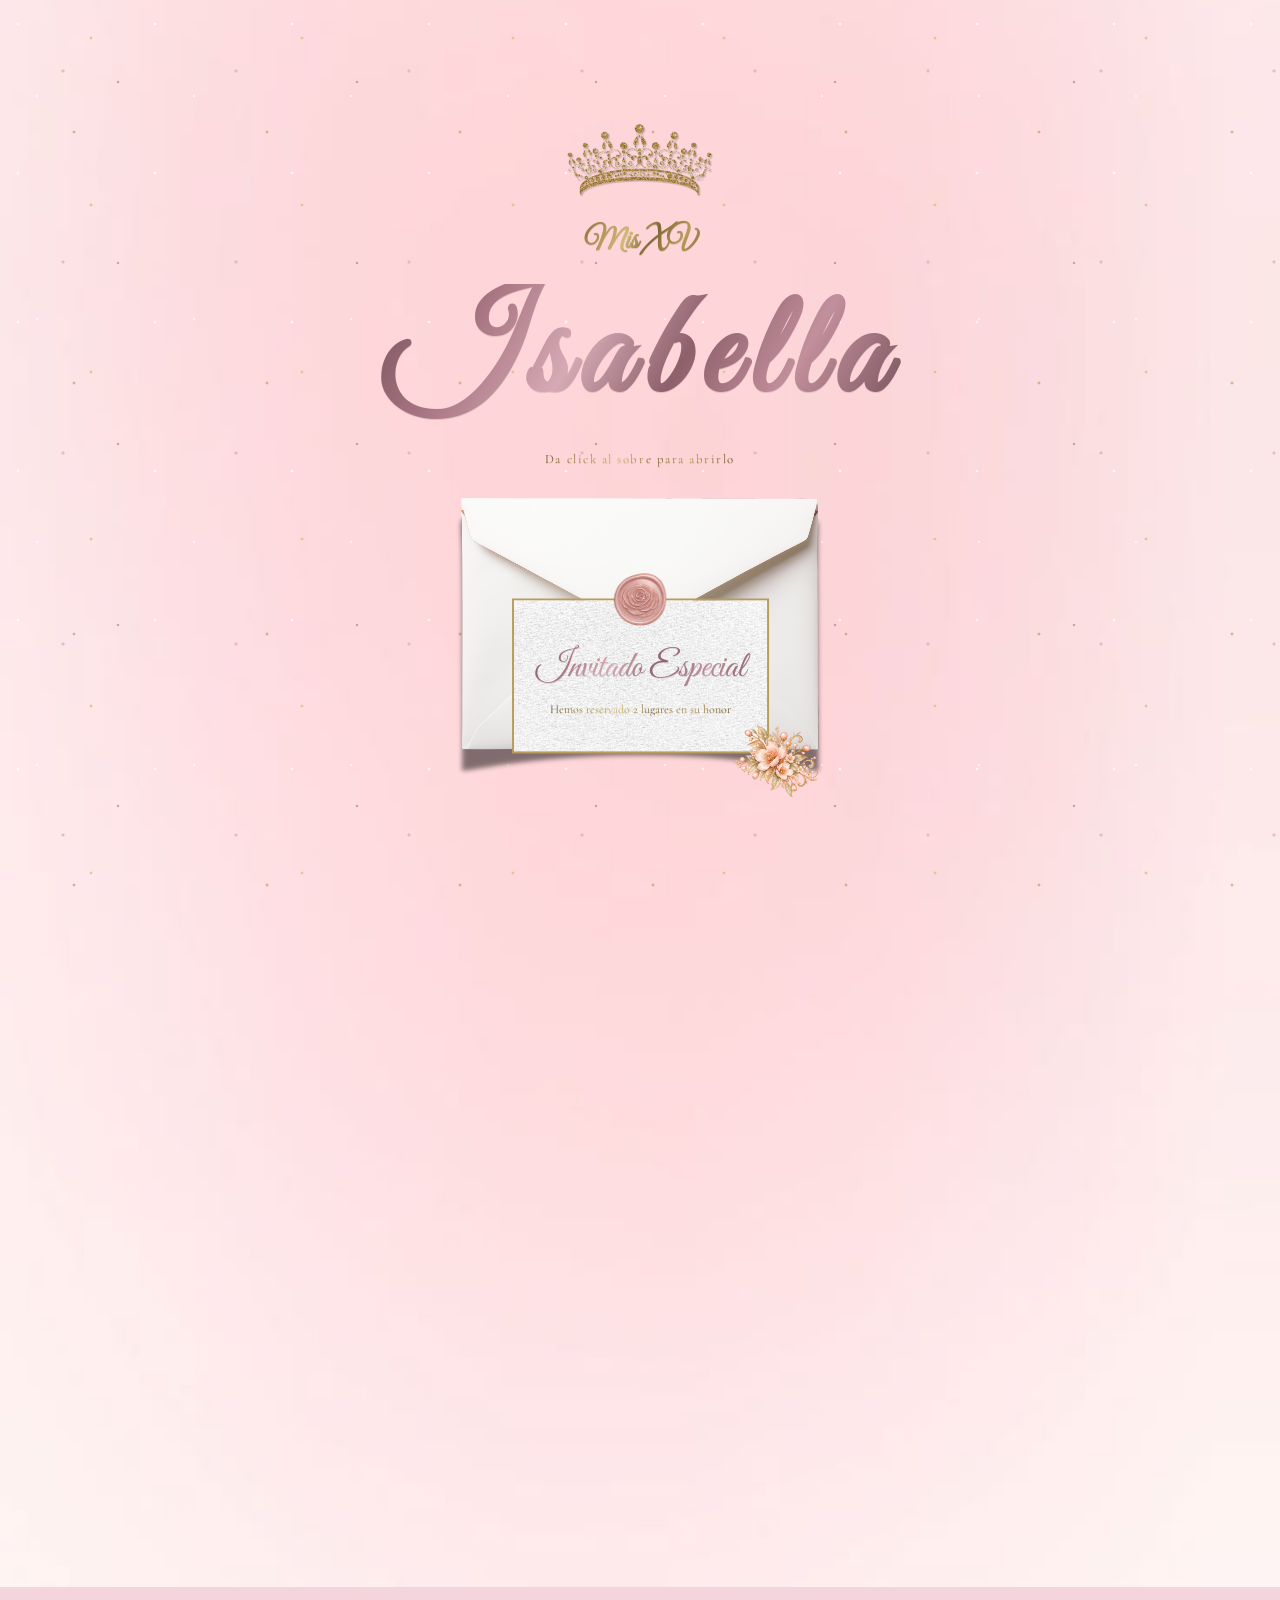
==== commit cf171a83: "cambios" ====
--- a/index.html
+++ b/index.html
@@ -12,24 +12,24 @@
   <!-- Open Graph (WhatsApp, Facebook) -->
   <meta property="og:title" content="XV Isabella Puente Mendez">
   <meta property="og:description" content="Celebra conmigo mis XV, te esperamos.">
-  <meta property="og:image" content="https://i.postimg.cc/WzMNLTLv/XVREBELDE.png">
+  <meta property="og:image" content="">
   <meta property="og:image:type" content="image/png">
   <meta property="og:image:width" content="1200">
   <meta property="og:image:height" content="630">
-  <meta property="og:url" content="https://modelopop.thetwodesign.com">
+  <meta property="og:url" content="">
   <meta property="og:type" content="website">
 
   <!-- Twitter/X -->
   <meta name="twitter:card" content="summary_large_image">
   <meta name="twitter:title" content="XV Isabella Puente Mendez">
   <meta name="twitter:description" content="Celebra conmigo mis XV, te esperamos.">
-  <meta name="twitter:image" content="https://i.postimg.cc/WzMNLTLv/XVREBELDE.png">
+  <meta name="twitter:image" content="">
 
   <link rel="preconnect" href="https://fonts.googleapis.com">
   <link rel="preconnect" href="https://fonts.gstatic.com" crossorigin>
   <link href="https://fonts.googleapis.com/css2?family=Boogaloo&family=Cormorant:wght@400;500;600;700&family=Great+Vibes&family=Space+Grotesk:wght@500;600;700&display=swap" rel="stylesheet">
   <link rel="stylesheet" href="https://cdnjs.cloudflare.com/ajax/libs/font-awesome/6.5.2/css/all.min.css" referrerpolicy="no-referrer">
-   <link rel="stylesheet" href="style.css?v=20261012calendarcolor">
+   <link rel="stylesheet" href="style.css?v=20261012dressgiftrestore">
 </head>
 <body class="portada-lock">
   <section id="portada" class="portada" aria-label="Portada">
@@ -49,6 +49,7 @@
               <strong id="portada-invitado">Invitado Especial</strong>
               <span id="portada-pases">Hemos reservado 2 lugares en su honor</span>
             </span>
+            <img class="portada-guest-corner" src="images/ES1.png" alt="" aria-hidden="true">
           </span>
         </button>
       </div>
@@ -115,7 +116,7 @@
         <img src="images/ES2.png" alt="">
       </div>
 
-      <section class="section quince-calendar fade-in-element" aria-label="Cuenta regresiva">
+      <section class="section quince-calendar" aria-label="Cuenta regresiva">
         <img class="quince-calendar-image" src="images/QUINCEANERA.png" alt="Quinceañera">
         <p class="quince-calendar-label">Solo faltan</p>
         <div class="hero-countdown quince-countdown" aria-label="Cuenta regresiva para el evento">
@@ -127,7 +128,7 @@
         <a class="countdown-calendar quince-calendar-button" href="https://calendar.google.com/calendar/render?action=TEMPLATE&text=XV%20Isabella%20Puente%20Mendez&dates=20261107T140000/20261108T000000&details=Ceremonia%20a%20las%2014%3A00%20hrs%20en%20la%20Basilica%20de%20Santo%20Domingo.%20Recepcion%20a%20las%2018%3A00%20hrs%20en%20el%20Club%20de%20Oficiales.&location=Ciudad%20de%20Guatemala" target="_blank" rel="noopener"><span>Agregar a Calendario</span></a>
       </section>
 
-      <div class="section-separator section-separator-es2" aria-hidden="true">
+      <div class="section-separator section-separator-es2 section-separator-ceremony" aria-hidden="true">
         <img src="images/ES2.png" alt="">
       </div>
 
@@ -156,10 +157,10 @@
         <img src="images/ES2.png" alt="">
       </div>
 
-      <section id="dresscode" class="section dresscode fade-in-element">
+       <section id="dresscode" class="section dresscode">
         <div class="dress-card">
           <div class="dress-icons" aria-hidden="true">
-            <img src="images/DRESSCODE.png" alt="">
+             <img src="images/DRESSCODE.svg" alt="">
           </div>
           <h3 class="dress-title">Dress Code</h3>
            <p class="dress-copy">Mujeres: vestido formal<br>Hombres: traje formal</p>
@@ -173,34 +174,25 @@
         </div>
       </section>
 
-      <section id="regalo" class="section regalos fade-in-element">
+       <section id="regalo" class="section regalos">
         <div class="glass-card regalos-card">
-          <img class="gift-section-icon" src="images/iconos/GIFT.png" alt="Icono de regalo">
+          <img class="gift-section-icon" src="images/GIFT.png" alt="Icono de regalo">
           <h3 class="regalos-title">Regalo</h3>
            <p class="regalos-copy">Lo más importante es contar con tu presencia en este día tan especial.<br>Si deseas obsequiarme algo, agradeceré mucho una lluvia de sobres o cualquiera de estos detalles:<br><strong>dinero, crop tops talla XS, pulseras, peluches, maquillaje o joyas.</strong></p>
-          <div class="gift-grid">
-            <details class="gift-option">
-              <summary>QR</summary>
-              <div class="qr-placeholder">QR<br><span>[PENDIENTE]</span></div>
-            </details>
-            <details class="gift-option">
-              <summary>Cuenta</summary>
-              <p>[PENDIENTE]</p>
-            </details>
-            <details class="gift-option">
-              <summary>Link</summary>
-              <a class="btn-soft" href="#">[PENDIENTE]</a>
-            </details>
-          </div>
-        </div>
-      </section>
+        </div>
+      </section>
+
+      <div class="section-separator section-separator-album" aria-hidden="true">
+        <img src="images/SP1.png" alt="">
+      </div>
 
       <section id="album-digital" class="section album-digital fade-in-element">
         <div class="album-card">
           <h3>¡Hagamos los recuerdos inolvidables!</h3>
-          <p>Captura la magia de esta noche y comparte tus fotos, puedes subirlas escaneando el QR, dando click en el botón. Y subiéndolas a tus redes usando el #unforgettaVALE</p>
+           <p>Captura la magia de esta noche y comparte tus fotos escaneando el QR o dando click en el botón.</p>
             <img class="album-qr" src="https://quickchart.io/qr?text=https%3A%2F%2Fdrive.google.com%2Fdrive%2Ffolders%2F1Yd0u7CsMkLo0eQOwpXUDumzAyx4hFMbS%3Fusp%3Ddrive_link&size=220&dark=8b6470&light=fff8fa" alt="QR para compartir fotos">
            <a class="btn-soft" href="https://drive.google.com/drive/folders/1Yd0u7CsMkLo0eQOwpXUDumzAyx4hFMbS?usp=drive_link" target="_blank" rel="noopener">Compartir fotos</a>
+           <img class="event-card-corner event-card-corner-right" src="images/ES1.png" alt="" aria-hidden="true">
         </div>
       </section>
 
@@ -214,9 +206,10 @@
             <input id="rsvp-name" type="hidden" name="rsvp-name">
             <button id="rsvp-submit" type="submit">Confirmar asistencia</button>
           </form>
-          <div id="rsvp-success" style="display:none;">
+           <div id="rsvp-success" style="display:none;">
             <p id="rsvp-final-message"></p>
-          </div>
+           </div>
+           <img class="event-card-corner event-card-corner-left" src="images/ES1.png" alt="" aria-hidden="true">
         </div>
       </section>
 
--- a/style.css
+++ b/style.css
@@ -174,7 +174,7 @@
   gap: 0.65rem;
   min-height: min(100dvh, 760px);
   text-align: center;
-  transform: translateY(-95px);
+  transform: translateY(0);
 }
 
 .portada-crown,
@@ -357,6 +357,19 @@
   filter: drop-shadow(0 1px 0 rgba(105, 86, 47, 0.14));
 }
 
+.portada-guest-corner {
+  position: absolute;
+  right: -20%;
+  bottom: -60%;
+  z-index: 5;
+  width: 92px !important;
+  height: auto !important;
+  margin: 0 !important;
+  border: 0 !important;
+  object-fit: contain !important;
+  pointer-events: none;
+}
+
 /* Invitation shell */
 .invitacion-shell {
   position: relative;
@@ -387,7 +400,36 @@
 }
 
 .invitation-sparkle {
-  display: none;
+  position: absolute;
+  z-index: 4;
+  width: 7px;
+  height: 7px;
+  border-radius: 50%;
+  background: #fffdf8;
+  box-shadow: 0 0 7px 3px rgba(255, 253, 248, 0.9), 0 0 18px 7px rgba(255, 253, 248, 0.48);
+  pointer-events: none;
+  animation: sparkleGlow 2.8s ease-in-out infinite;
+}
+
+.invitation-sparkle:nth-of-type(even) {
+  background: #d2bb79;
+  box-shadow: 0 0 7px 3px rgba(210, 187, 121, 0.95), 0 0 20px 8px rgba(210, 187, 121, 0.5);
+}
+
+.sparkle-one { top: 10%; left: 12%; }
+.sparkle-two { top: 18%; right: 16%; animation-delay: 0.45s; }
+.sparkle-three { top: 34%; left: 7%; animation-delay: 0.9s; }
+.sparkle-four { top: 42%; right: 9%; animation-delay: 1.35s; }
+.sparkle-five { top: 57%; left: 15%; animation-delay: 1.8s; }
+.sparkle-six { top: 64%; right: 14%; animation-delay: 2.25s; }
+.sparkle-seven { top: 76%; left: 8%; animation-delay: 0.7s; }
+.sparkle-eight { top: 82%; right: 11%; animation-delay: 1.2s; }
+.sparkle-nine { top: 91%; left: 24%; animation-delay: 1.7s; }
+.sparkle-ten { top: 94%; right: 25%; animation-delay: 2.2s; }
+
+@keyframes sparkleGlow {
+  0%, 100% { opacity: 0.48; transform: scale(0.72); }
+  50% { opacity: 1; transform: scale(1.35); }
 }
 
 /* Hero */
@@ -544,7 +586,7 @@
 
 .quince-calendar-button {
   display: inline-flex;
-  padding: 20px;
+  padding: 10px;
   border: 1px solid rgba(185, 156, 88, 0.38);
   border-radius: 999px;
   color: var(--gold-700);
@@ -656,7 +698,15 @@
 }
 
 .section-separator-es2 {
-  transform: translateY(20px);
+  background: linear-gradient(to bottom, transparent 0 50%, #fff3f4 50% 100%);
+}
+
+.section-separator-ceremony {
+  background: linear-gradient(to bottom, #fff3f4 0 50%, transparent 50% 100%);
+}
+
+.section-separator-album {
+  background: linear-gradient(to bottom, #fff3f4 0 50%, transparent 50% 100%);
 }
 
 /* Shared sections */
@@ -680,6 +730,16 @@
 .intro-section::before,
 .intro-section::after {
   content: none;
+}
+
+.dresscode,
+.regalos {
+  background: #fff3f4 !important;
+}
+
+.regalos {
+  padding-top: 0;
+  margin-top: -20px;
 }
 
 .intro-section,
@@ -737,7 +797,7 @@
   letter-spacing: 0.08em;
   max-width: 24ch;
   line-height: 1.65;
-  background: linear-gradient(120deg, #76515b 0%, #a87582 20%, #d6aab5 39%, #8d606b 57%, #c28f9c 76%, #6f4b54 100%);
+  background: linear-gradient(120deg, #715d32 0%, #aa8d4d 20%, #d2bb79 40%, #806938 57%, #b99c58 76%, #69562f 100%);
   -webkit-background-clip: text;
   background-clip: text;
   -webkit-text-fill-color: transparent;
@@ -746,12 +806,14 @@
 
 .intro-blessing-corner {
   position: absolute;
-  right: -17%;
-  bottom: -17%;
+  right: auto;
+  left: 50%;
+  bottom: -12%;
   z-index: 3;
-  width: 170px;
-  padding: 15px;
+  width: 120px;
+  padding: 0;
   height: auto;
+  transform: translateX(-50%);
   pointer-events: none;
 }
 
@@ -780,9 +842,9 @@
   z-index: 1;
   margin-top: 0;
   padding: 10px;
-  font-size: 40px;
-  line-height: 1.15;
-  background: linear-gradient(120deg, #715d32 0%, #aa8d4d 20%, #d2bb79 40%, #806938 57%, #b99c58 76%, #69562f 100%);
+   font-size: 40px;
+   line-height: 1.15;
+   background: linear-gradient(120deg, #76515b 0%, #a87582 20%, #d6aab5 39%, #8d606b 57%, #c28f9c 76%, #6f4b54 100%);
   -webkit-background-clip: text;
   background-clip: text;
   -webkit-text-fill-color: transparent;
@@ -807,6 +869,12 @@
   box-shadow: none;
 }
 
+.album-card,
+.rsvp-card {
+  background: rgb(255, 243, 244);
+  border-radius: 0;
+}
+
 .ceremony-card:first-of-type {
   background: #fff3f4;
 }
@@ -829,6 +897,10 @@
   animation: iconFloat 6.2s ease-in-out infinite;
 }
 
+.gift-section-icon {
+  width: 290px;
+}
+
 .dress-icons {
   display: flex;
   align-items: center;
@@ -837,8 +909,12 @@
 }
 
 .dress-icons img {
-  width: clamp(78px, 16vw, 128px);
+  width: 150px;
   height: auto;
+  display: block;
+  position: relative;
+  z-index: 2;
+  object-fit: contain;
   animation: iconFloat 6.2s ease-in-out infinite;
 }
 
@@ -890,6 +966,7 @@
 
 .ceremony-card {
   width: min(350px, 84vw);
+  margin-bottom: 40px;
   border-radius: 0;
   background: #fff3f4;
   overflow: visible;
@@ -913,6 +990,17 @@
   transform: scaleX(-1);
 }
 
+.album-card .event-card-corner {
+  width: 150px;
+  right: -10%;
+}
+
+.rsvp-card .event-card-corner {
+  width: 150px;
+  right: auto;
+  left: -10%;
+}
+
 .ceremony-card .event-lugar,
 .ceremony-card .event-direccion,
 .ceremony-card .event-time {
@@ -929,6 +1017,15 @@
 .dress-card .dress-copy,
 .dress-card .dress-note {
   color: var(--rose-700);
+  background: linear-gradient(120deg, #76515b 0%, #a87582 20%, #d6aab5 39%, #8d606b 57%, #c28f9c 76%, #6f4b54 100%);
+  -webkit-background-clip: text;
+  background-clip: text;
+  -webkit-text-fill-color: transparent;
+}
+
+.regalos-copy {
+  color: var(--rose-700);
+  font-weight: 400;
   background: linear-gradient(120deg, #76515b 0%, #a87582 20%, #d6aab5 39%, #8d606b 57%, #c28f9c 76%, #6f4b54 100%);
   -webkit-background-clip: text;
   background-clip: text;
@@ -1054,6 +1151,22 @@
   animation: iconFloat 6.2s ease-in-out infinite;
 }
 
+.album-card p {
+  color: var(--rose-700);
+  font-weight: 400;
+  background: linear-gradient(120deg, #76515b 0%, #a87582 20%, #d6aab5 39%, #8d606b 57%, #c28f9c 76%, #6f4b54 100%);
+  -webkit-background-clip: text;
+  background-clip: text;
+  -webkit-text-fill-color: transparent;
+}
+
+.album-card .btn-soft {
+  color: var(--rose-700);
+  background: #f3c6d2;
+  border: 0;
+  box-shadow: 0 6px 16px rgba(168, 117, 130, 0.12);
+}
+
 /* RSVP */
 .rsvp-card {
   width: min(760px, 100%);
@@ -1078,14 +1191,27 @@
 }
 
 .invitado-lugares {
-  color: var(--rose-700);
+  color: transparent;
+  background: linear-gradient(120deg, #715d32 0%, #aa8d4d 20%, #d2bb79 40%, #806938 57%, #b99c58 76%, #69562f 100%);
+  -webkit-background-clip: text;
+  background-clip: text;
+  -webkit-text-fill-color: transparent;
   font-size: clamp(1rem, 2.8vw, 1.25rem);
   font-weight: 600;
+}
+
+.rsvp-card .invitado-nombre {
+  padding: 10px;
 }
 
 .rsvp-intro {
   max-width: 420px;
   margin-inline: auto;
+  color: transparent !important;
+  background: linear-gradient(120deg, #76515b 0%, #a87582 20%, #d6aab5 39%, #8d606b 57%, #c28f9c 76%, #6f4b54 100%);
+  -webkit-background-clip: text;
+  background-clip: text;
+  -webkit-text-fill-color: transparent;
 }
 
 #rsvp-form {
@@ -1109,8 +1235,12 @@
   display: block;
   max-width: 760px;
   margin: 0 auto;
-  padding: 0 1rem;
-  text-align: center;
+   padding: 10px;
+   text-align: center;
+   background: linear-gradient(120deg, #76515b 0%, #a87582 20%, #d6aab5 39%, #8d606b 57%, #c28f9c 76%, #6f4b54 100%);
+   -webkit-background-clip: text;
+   background-clip: text;
+   -webkit-text-fill-color: transparent;
 }
 
 /* Footer */
@@ -1120,7 +1250,7 @@
   padding: 2rem 1rem 3rem;
   color: var(--text);
   text-align: center;
-  background: transparent;
+  background: #d6aab5;
 }
 
 #social-icons {
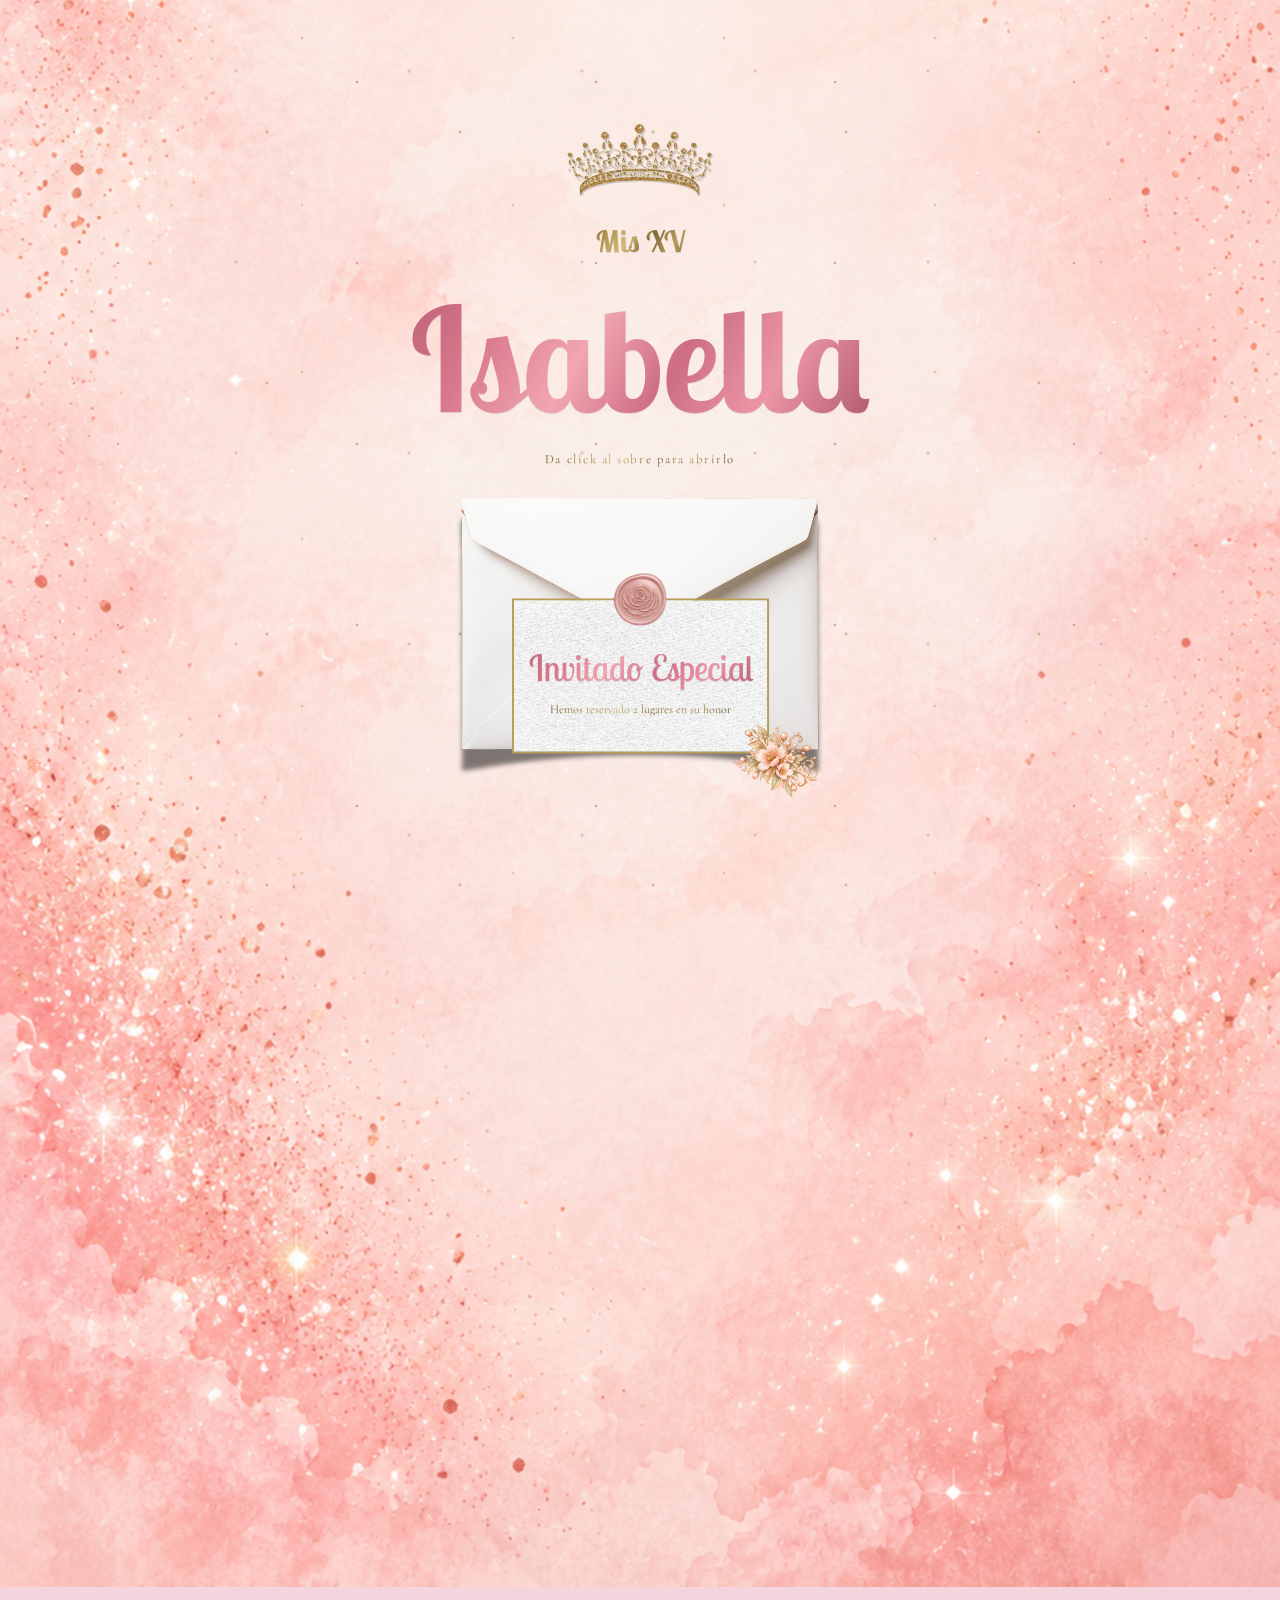
==== commit 26327292: "cambios" ====
--- a/index.html
+++ b/index.html
@@ -27,9 +27,11 @@
 
   <link rel="preconnect" href="https://fonts.googleapis.com">
   <link rel="preconnect" href="https://fonts.gstatic.com" crossorigin>
-  <link href="https://fonts.googleapis.com/css2?family=Boogaloo&family=Cormorant:wght@400;500;600;700&family=Great+Vibes&family=Space+Grotesk:wght@500;600;700&display=swap" rel="stylesheet">
+  <link rel="preload" as="image" href="images/FPALOROSA.png?v=20261013cache1" fetchpriority="high">
+  <link rel="preload" as="image" href="images/DRESSCODE.png?v=20261013cache1" type="image/png">
+  <link href="https://fonts.googleapis.com/css2?family=Boogaloo&family=Cormorant:wght@400;500;600;700&family=Lobster+Two:ital,wght@0,400;0,700;1,400;1,700&family=Space+Grotesk:wght@500;600;700&display=swap" rel="stylesheet">
   <link rel="stylesheet" href="https://cdnjs.cloudflare.com/ajax/libs/font-awesome/6.5.2/css/all.min.css" referrerpolicy="no-referrer">
-   <link rel="stylesheet" href="style.css?v=20261012dressgiftrestore">
+   <link rel="stylesheet" href="style.css?v=20261013cache1">
 </head>
 <body class="portada-lock">
   <section id="portada" class="portada" aria-label="Portada">
@@ -107,7 +109,7 @@
           <div class="intro-blessing">
              <img class="intro-blessing-corner" src="images/ES1.png" alt="" aria-hidden="true">
              <p>Con la bendición de Dios y de mis amados padres</p>
-             <h3>Willy Puente &amp; Sheny Mendez</h3>
+              <h3>Willy Puente y Sheny Mendez</h3>
           </div>
         </div>
       </section>
@@ -117,7 +119,7 @@
       </div>
 
       <section class="section quince-calendar" aria-label="Cuenta regresiva">
-        <img class="quince-calendar-image" src="images/QUINCEANERA.png" alt="Quinceañera">
+        <p class="quince-thanks">Gracias, Señor, por estos quince años de vida, de amor y de familia</p>
         <p class="quince-calendar-label">Solo faltan</p>
         <div class="hero-countdown quince-countdown" aria-label="Cuenta regresiva para el evento">
           <div><strong id="days">00</strong><span>Días</span></div>
@@ -160,11 +162,11 @@
        <section id="dresscode" class="section dresscode">
         <div class="dress-card">
           <div class="dress-icons" aria-hidden="true">
-             <img src="images/DRESSCODE.svg" alt="">
+             <img class="dresscode-image" src="images/DRESSCODE.png" alt="Código de vestimenta">
           </div>
           <h3 class="dress-title">Dress Code</h3>
            <p class="dress-copy">Mujeres: vestido formal<br>Hombres: traje formal</p>
-           <p class="dress-note">Una noche elegante para celebrar juntos</p>
+            <p class="dress-note">Una noche elegante para celebrar juntos, el color palo rosa está reservado exclusivamente para la quinceañera.</p>
         </div>
          <div id="playlist" class="music-card" hidden>
           <img class="playlist-section-icon" src="images/iconos/PLAYLIST.png" alt="Icono de playlist">
@@ -190,7 +192,7 @@
         <div class="album-card">
           <h3>¡Hagamos los recuerdos inolvidables!</h3>
            <p>Captura la magia de esta noche y comparte tus fotos escaneando el QR o dando click en el botón.</p>
-            <img class="album-qr" src="https://quickchart.io/qr?text=https%3A%2F%2Fdrive.google.com%2Fdrive%2Ffolders%2F1Yd0u7CsMkLo0eQOwpXUDumzAyx4hFMbS%3Fusp%3Ddrive_link&size=220&dark=8b6470&light=fff8fa" alt="QR para compartir fotos">
+            <img class="album-qr" src="https://quickchart.io/qr?text=https%3A%2F%2Fdrive.google.com%2Fdrive%2Ffolders%2F1Yd0u7CsMkLo0eQOwpXUDumzAyx4hFMbS%3Fusp%3Ddrive_link&size=220&dark=d9788d&light=fff8fa" alt="QR para compartir fotos">
            <a class="btn-soft" href="https://drive.google.com/drive/folders/1Yd0u7CsMkLo0eQOwpXUDumzAyx4hFMbS?usp=drive_link" target="_blank" rel="noopener">Compartir fotos</a>
            <img class="event-card-corner event-card-corner-right" src="images/ES1.png" alt="" aria-hidden="true">
         </div>
@@ -235,8 +237,8 @@
     <source src="audio/nuestra-cancion.mp3" type="audio/mpeg">
   </audio>
 
-  <script src="config.js?v=20260608b"></script>
-  <script type="module" src="database.js?v=20260519a"></script>
-  <script src="script.js?v=20260608g"></script>
+  <script src="config.js?v=20261013cache1"></script>
+  <script type="module" src="database.js?v=20261013cache1"></script>
+  <script src="script.js?v=20261013cache1"></script>
 </body>
 </html>
--- a/style.css
+++ b/style.css
@@ -16,7 +16,7 @@
   --paper: rgba(255, 248, 250, 0.42);
   --line: rgba(168, 117, 130, 0.32);
   --shadow: 0 12px 28px rgba(168, 117, 130, 0.14);
-  --font-script: "Great Vibes", cursive;
+  --font-script: "Lobster Two", cursive;
   --font-text: "Cormorant", serif;
 }
 
@@ -26,6 +26,7 @@
 
 html {
   scroll-behavior: smooth;
+  overscroll-behavior-y: none;
 }
 
 html,
@@ -51,6 +52,7 @@
   font-style: normal;
   line-height: 1.6;
   overflow-x: hidden;
+  overscroll-behavior-y: none;
   background-color: #f4d5de;
   background-image: url("images/FPALOROSA.png");
   background-position: center center;
@@ -129,18 +131,23 @@
   min-height: 100dvh;
   overflow: hidden;
   background: transparent;
-  transition: opacity 0.8s ease, transform 0.8s ease;
+  will-change: opacity, transform, filter;
+  transition: opacity 1s cubic-bezier(0.22, 0.61, 0.36, 1),
+    transform 1.15s cubic-bezier(0.22, 0.61, 0.36, 1),
+    filter 1s ease;
 }
 
 .portada.abrir {
   opacity: 0;
   pointer-events: none;
-  transform: scale(1.025);
+  transform: scale(1.06);
+  filter: blur(5px);
 }
 
 .portada.abrir .portada-contenido {
-  transform: translateY(-10px) scale(1.02);
-  transition: transform 0.8s ease;
+  opacity: 0;
+  transform: translateY(-18px) scale(1.04);
+  transition: opacity 0.65s ease, transform 1s cubic-bezier(0.22, 0.61, 0.36, 1);
 }
 
 .portada::before {
@@ -230,10 +237,9 @@
   font-family: var(--font-script) !important;
   font-size: clamp(3.5rem, 14vw, 9rem);
   font-weight: 700;
-  letter-spacing: 0.08em;
   line-height: 0.9;
   text-transform: none;
-  background: linear-gradient(120deg, #76515b 0%, #a87582 20%, #d6aab5 39%, #8d606b 57%, #c28f9c 76%, #6f4b54 100%);
+  background: linear-gradient(120deg, #b85f73 0%, #d9788d 20%, #f1a6b1 39%, #ce6d83 57%, #eb96a5 76%, #a95168 100%);
   -webkit-background-clip: text;
   background-clip: text;
   -webkit-text-fill-color: transparent;
@@ -339,7 +345,7 @@
   font-family: var(--font-script);
   font-size: clamp(calc(1.3rem + 4px), calc(5vw + 4px), calc(2rem + 4px));
   font-weight: 400;
-  background: linear-gradient(120deg, #76515b 0%, #a87582 20%, #d6aab5 39%, #8d606b 57%, #c28f9c 76%, #6f4b54 100%);
+  background: linear-gradient(120deg, #b85f73 0%, #d9788d 20%, #f1a6b1 39%, #ce6d83 57%, #eb96a5 76%, #a95168 100%);
   -webkit-background-clip: text;
   background-clip: text;
   -webkit-text-fill-color: transparent;
@@ -470,10 +476,10 @@
   gap: clamp(0.65rem, 2.4vw, 1.1rem);
   margin-top: clamp(0.25rem, 0.8vw, 0.5rem);
   color: var(--gold-700);
-  font-family: var(--font-text);
+  font-family: var(--font-script);
   font-optical-sizing: auto;
   font-size: 30px;
-  font-weight: 400;
+  font-weight: 700;
   font-style: normal;
   letter-spacing: 0.02em;
   line-height: 1;
@@ -502,15 +508,11 @@
 .hero-special-message {
   width: min(620px, 100%);
   margin-top: clamp(0.5rem, 1.2vw, 0.85rem);
-  color: var(--rose-700);
+  color: #522e36;
   font-size: 18px;
   font-weight: 400;
   line-height: 1.5;
   letter-spacing: 0.02em;
-  background: linear-gradient(120deg, #76515b 0%, #a87582 20%, #d6aab5 39%, #8d606b 57%, #c28f9c 76%, #6f4b54 100%);
-  -webkit-background-clip: text;
-  background-clip: text;
-  -webkit-text-fill-color: transparent;
   filter: drop-shadow(0 1px 0 rgba(111, 75, 84, 0.12));
 }
 
@@ -529,9 +531,14 @@
   text-align: center;
 }
 
-.quince-calendar-image {
-  width: min(280px, 70vw);
-  height: auto;
+.quince-thanks {
+  width: min(560px, 100%);
+  color: var(--rose-700);
+  font-family: var(--font-text);
+  font-size: clamp(1.25rem, 3.8vw, 1.75rem);
+  font-weight: 500;
+  line-height: 1.45;
+  text-align: center;
 }
 
 .quince-calendar-label {
@@ -586,33 +593,15 @@
 
 .quince-calendar-button {
   display: inline-flex;
-  padding: 10px;
-  border: 1px solid rgba(185, 156, 88, 0.38);
-  border-radius: 999px;
-  color: var(--gold-700);
-  background: rgba(255, 248, 250, 0.12);
-  box-shadow: 0 6px 18px rgba(168, 117, 130, 0.08);
   transform: translateY(calc(var(--calendar-parallax, 0px) - 44px));
-  transition: transform 0.18s ease-out, background 0.25s ease, box-shadow 0.25s ease;
-  -webkit-background-clip: initial;
-  background-clip: initial;
 }
 
 .quince-calendar-button {
   text-decoration: none;
 }
 
-.quince-calendar-button span {
-  background: linear-gradient(120deg, #715d32 0%, #aa8d4d 20%, #d2bb79 40%, #806938 57%, #b99c58 76%, #69562f 100%);
-  -webkit-background-clip: text;
-  background-clip: text;
-  -webkit-text-fill-color: transparent;
-}
-
 .quince-calendar-button:hover {
   transform: translateY(calc(var(--calendar-parallax, 0px) - 47px));
-  background: rgba(255, 248, 250, 0.2);
-  box-shadow: 0 8px 22px rgba(168, 117, 130, 0.14);
 }
 
 #scroll-hint {
@@ -794,7 +783,6 @@
   font-size: 18px;
   font-weight: 400;
   font-style: normal;
-  letter-spacing: 0.08em;
   max-width: 24ch;
   line-height: 1.65;
   background: linear-gradient(120deg, #715d32 0%, #aa8d4d 20%, #d2bb79 40%, #806938 57%, #b99c58 76%, #69562f 100%);
@@ -830,7 +818,7 @@
   font-family: var(--font-script);
   font-weight: 700;
   line-height: 1;
-  background: linear-gradient(120deg, #76515b 0%, #a87582 20%, #d6aab5 39%, #8d606b 57%, #c28f9c 76%, #6f4b54 100%);
+  background: linear-gradient(120deg, #b85f73 0%, #d9788d 20%, #f1a6b1 39%, #ce6d83 57%, #eb96a5 76%, #a95168 100%);
   -webkit-background-clip: text;
   background-clip: text;
   -webkit-text-fill-color: transparent;
@@ -844,7 +832,7 @@
   padding: 10px;
    font-size: 40px;
    line-height: 1.15;
-   background: linear-gradient(120deg, #76515b 0%, #a87582 20%, #d6aab5 39%, #8d606b 57%, #c28f9c 76%, #6f4b54 100%);
+   background: linear-gradient(120deg, #b85f73 0%, #d9788d 20%, #f1a6b1 39%, #ce6d83 57%, #eb96a5 76%, #a95168 100%);
   -webkit-background-clip: text;
   background-clip: text;
   -webkit-text-fill-color: transparent;
@@ -910,8 +898,11 @@
 
 .dress-icons img {
   width: 150px;
+  max-width: 100%;
   height: auto;
   display: block;
+  visibility: visible;
+  opacity: 1;
   position: relative;
   z-index: 2;
   object-fit: contain;
@@ -948,7 +939,6 @@
   font-size: 18px;
   font-weight: 400;
   line-height: 1.52;
-  letter-spacing: 0.04em;
 }
 
 .ceremony-card .event-lugar {
@@ -1004,10 +994,7 @@
 .ceremony-card .event-lugar,
 .ceremony-card .event-direccion,
 .ceremony-card .event-time {
-  background: linear-gradient(120deg, #76515b 0%, #a87582 20%, #d6aab5 39%, #8d606b 57%, #c28f9c 76%, #6f4b54 100%);
-  -webkit-background-clip: text;
-  background-clip: text;
-  -webkit-text-fill-color: transparent;
+  color: #522e36;
 }
 
 .dress-note {
@@ -1016,26 +1003,19 @@
 
 .dress-card .dress-copy,
 .dress-card .dress-note {
-  color: var(--rose-700);
-  background: linear-gradient(120deg, #76515b 0%, #a87582 20%, #d6aab5 39%, #8d606b 57%, #c28f9c 76%, #6f4b54 100%);
-  -webkit-background-clip: text;
-  background-clip: text;
-  -webkit-text-fill-color: transparent;
+  color: #522e36;
 }
 
 .regalos-copy {
-  color: var(--rose-700);
+  color: #522e36;
   font-weight: 400;
-  background: linear-gradient(120deg, #76515b 0%, #a87582 20%, #d6aab5 39%, #8d606b 57%, #c28f9c 76%, #6f4b54 100%);
-  -webkit-background-clip: text;
-  background-clip: text;
-  -webkit-text-fill-color: transparent;
 }
 
 /* Buttons */
 .btn-soft,
 #rsvp-submit,
 .btn-location,
+.quince-calendar-button,
 .rsvp-popup-btn,
 .rsvp-popup-close,
 .music-fab {
@@ -1048,6 +1028,7 @@
   border: 0;
   border-radius: 999px;
   color: #fff8f5;
+  font-family: var(--font-text);
   font-size: 0.72rem;
   font-weight: 700;
   letter-spacing: 0.16em;
@@ -1061,20 +1042,15 @@
 
 .btn-soft,
 #rsvp-submit,
-.btn-location {
+.btn-location,
+.quince-calendar-button {
   margin-top: 1.35rem;
-}
-
-.ceremony-card .btn-location {
-  color: var(--rose-700);
-  background: #f3c6d2;
-  border-color: rgba(168, 117, 130, 0.34);
-  box-shadow: 0 6px 16px rgba(168, 117, 130, 0.12);
 }
 
 .btn-soft:hover,
 #rsvp-submit:hover,
 .btn-location:hover,
+.quince-calendar-button:hover,
 .rsvp-popup-btn:hover,
 .rsvp-popup-close:hover {
   transform: translateY(-3px) scale(1.02);
@@ -1152,19 +1128,8 @@
 }
 
 .album-card p {
-  color: var(--rose-700);
+  color: #522e36;
   font-weight: 400;
-  background: linear-gradient(120deg, #76515b 0%, #a87582 20%, #d6aab5 39%, #8d606b 57%, #c28f9c 76%, #6f4b54 100%);
-  -webkit-background-clip: text;
-  background-clip: text;
-  -webkit-text-fill-color: transparent;
-}
-
-.album-card .btn-soft {
-  color: var(--rose-700);
-  background: #f3c6d2;
-  border: 0;
-  box-shadow: 0 6px 16px rgba(168, 117, 130, 0.12);
 }
 
 /* RSVP */
@@ -1182,9 +1147,8 @@
   font-family: var(--font-script);
   font-size: clamp(2.15rem, 9vw, 4.8rem);
   font-weight: 700;
-  letter-spacing: 0.08em;
   line-height: 0.95;
-  background: linear-gradient(120deg, #76515b 0%, #a87582 20%, #d6aab5 39%, #8d606b 57%, #c28f9c 76%, #6f4b54 100%);
+  background: linear-gradient(120deg, #b85f73 0%, #d9788d 20%, #f1a6b1 39%, #ce6d83 57%, #eb96a5 76%, #a95168 100%);
   -webkit-background-clip: text;
   background-clip: text;
   -webkit-text-fill-color: transparent;
@@ -1207,11 +1171,7 @@
 .rsvp-intro {
   max-width: 420px;
   margin-inline: auto;
-  color: transparent !important;
-  background: linear-gradient(120deg, #76515b 0%, #a87582 20%, #d6aab5 39%, #8d606b 57%, #c28f9c 76%, #6f4b54 100%);
-  -webkit-background-clip: text;
-  background-clip: text;
-  -webkit-text-fill-color: transparent;
+  color: #522e36 !important;
 }
 
 #rsvp-form {
@@ -1237,7 +1197,7 @@
   margin: 0 auto;
    padding: 10px;
    text-align: center;
-   background: linear-gradient(120deg, #76515b 0%, #a87582 20%, #d6aab5 39%, #8d606b 57%, #c28f9c 76%, #6f4b54 100%);
+   background: linear-gradient(120deg, #b85f73 0%, #d9788d 20%, #f1a6b1 39%, #ce6d83 57%, #eb96a5 76%, #a95168 100%);
    -webkit-background-clip: text;
    background-clip: text;
    -webkit-text-fill-color: transparent;
@@ -1250,7 +1210,7 @@
   padding: 2rem 1rem 3rem;
   color: var(--text);
   text-align: center;
-  background: #d6aab5;
+  background: #b76e79;
 }
 
 #social-icons {
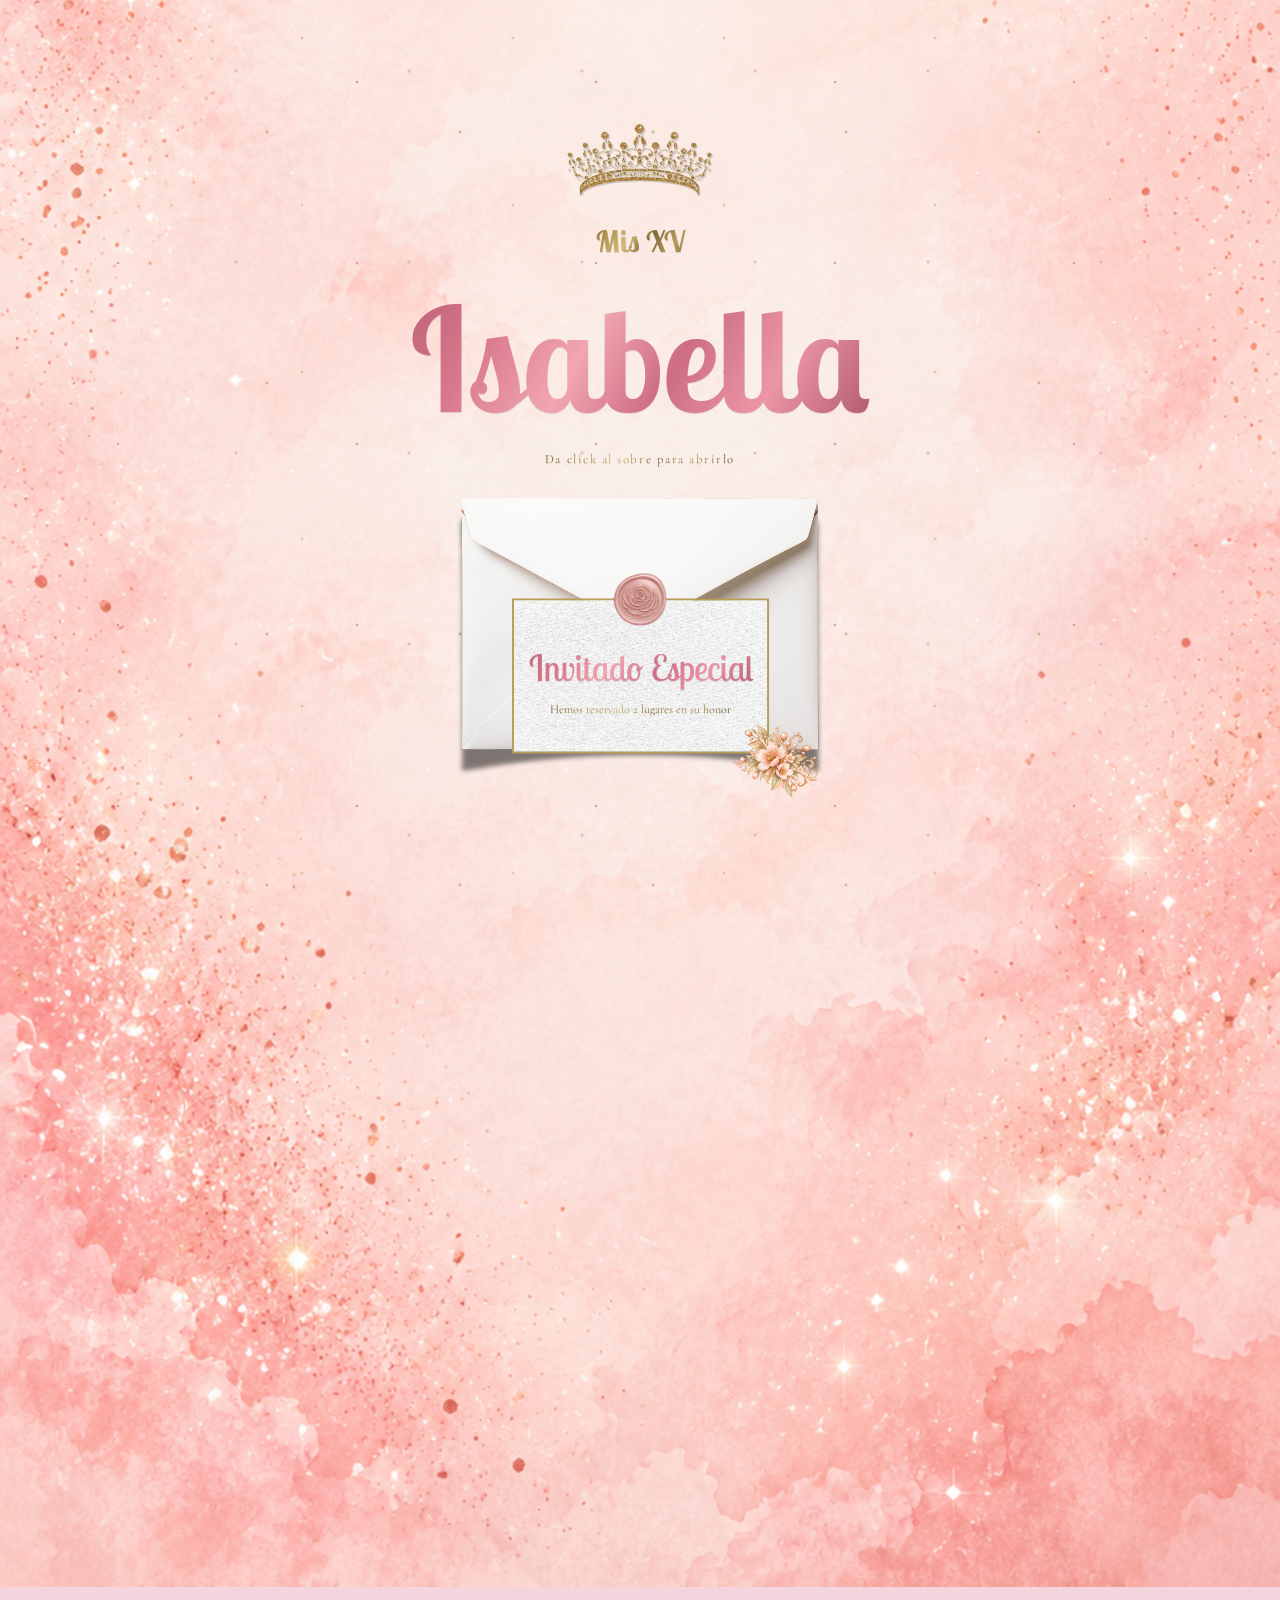
==== commit a0dfe4eb: "cambios" ====
--- a/index.html
+++ b/index.html
@@ -27,11 +27,11 @@
 
   <link rel="preconnect" href="https://fonts.googleapis.com">
   <link rel="preconnect" href="https://fonts.gstatic.com" crossorigin>
-  <link rel="preload" as="image" href="images/FPALOROSA.png?v=20261013cache1" fetchpriority="high">
-  <link rel="preload" as="image" href="images/DRESSCODE.png?v=20261013cache1" type="image/png">
+   <link rel="preload" as="image" href="images/FPALOROSA.png?v=20261013cache2" fetchpriority="high">
+  <link rel="preload" as="image" href="images/DRESSCODE.png?v=20261013cache2" type="image/png">
   <link href="https://fonts.googleapis.com/css2?family=Boogaloo&family=Cormorant:wght@400;500;600;700&family=Lobster+Two:ital,wght@0,400;0,700;1,400;1,700&family=Space+Grotesk:wght@500;600;700&display=swap" rel="stylesheet">
   <link rel="stylesheet" href="https://cdnjs.cloudflare.com/ajax/libs/font-awesome/6.5.2/css/all.min.css" referrerpolicy="no-referrer">
-   <link rel="stylesheet" href="style.css?v=20261013cache1">
+   <link rel="stylesheet" href="style.css?v=20261013cache2">
 </head>
 <body class="portada-lock">
   <section id="portada" class="portada" aria-label="Portada">
@@ -127,7 +127,7 @@
           <div><strong id="minutes">00</strong><span>Min</span></div>
           <div><strong id="seconds">00</strong><span>Seg</span></div>
         </div>
-        <a class="countdown-calendar quince-calendar-button" href="https://calendar.google.com/calendar/render?action=TEMPLATE&text=XV%20Isabella%20Puente%20Mendez&dates=20261107T140000/20261108T000000&details=Ceremonia%20a%20las%2014%3A00%20hrs%20en%20la%20Basilica%20de%20Santo%20Domingo.%20Recepcion%20a%20las%2018%3A00%20hrs%20en%20el%20Club%20de%20Oficiales.&location=Ciudad%20de%20Guatemala" target="_blank" rel="noopener"><span>Agregar a Calendario</span></a>
+        <a class="countdown-calendar quince-calendar-button" href="https://calendar.google.com/calendar/render?action=TEMPLATE&amp;text=XV%20Isabella%20Puente%20Mendez&amp;dates=20261107T143000/20261108T000000&amp;details=Ceremonia%20a%20las%2014%3A30%20hrs%20en%20la%20Basilica%20de%20Santo%20Domingo.%20Recepcion%20a%20las%2018%3A00%20hrs%20en%20el%20Club%20de%20Oficiales.&amp;location=Ciudad%20de%20Guatemala" target="_blank" rel="noopener"><span>Agregar a Calendario</span></a>
       </section>
 
       <div class="section-separator section-separator-es2 section-separator-ceremony" aria-hidden="true">
@@ -141,7 +141,7 @@
           <h3>Ceremonia</h3>
            <p class="event-lugar">Basílica de Santo Domingo</p>
            <p class="event-direccion">12 Avenida 10-09, Zona 1, Ciudad de Guatemala</p>
-           <p class="event-time">14:00 hrs</p>
+           <p class="event-time">14:30 hrs</p>
            <a class="btn-location event-parallax-btn" href="https://maps.app.goo.gl/JgdTi9GwvAtD4r8h7" target="_blank" rel="noopener">Cómo llegar</a>
         </article>
         <article id="recepcion" class="event-card ceremony-card reception-card">
@@ -180,7 +180,7 @@
         <div class="glass-card regalos-card">
           <img class="gift-section-icon" src="images/GIFT.png" alt="Icono de regalo">
           <h3 class="regalos-title">Regalo</h3>
-           <p class="regalos-copy">Lo más importante es contar con tu presencia en este día tan especial.<br>Si deseas obsequiarme algo, agradeceré mucho una lluvia de sobres o cualquiera de estos detalles:<br><strong>dinero, crop tops talla XS, pulseras, peluches, maquillaje o joyas.</strong></p>
+            <p class="regalos-copy">Lo más importante es contar con tu presencia en este día tan especial.<br>Si deseas obsequiarme algo, agradeceré mucho que sea mediante una lluvia de sobres con dinero en efectivo.</p>
         </div>
       </section>
 
@@ -237,8 +237,8 @@
     <source src="audio/nuestra-cancion.mp3" type="audio/mpeg">
   </audio>
 
-  <script src="config.js?v=20261013cache1"></script>
-  <script type="module" src="database.js?v=20261013cache1"></script>
-  <script src="script.js?v=20261013cache1"></script>
+  <script src="config.js?v=20261013cache2"></script>
+  <script type="module" src="database.js?v=20261013cache2"></script>
+  <script src="script.js?v=20261013cache2"></script>
 </body>
 </html>
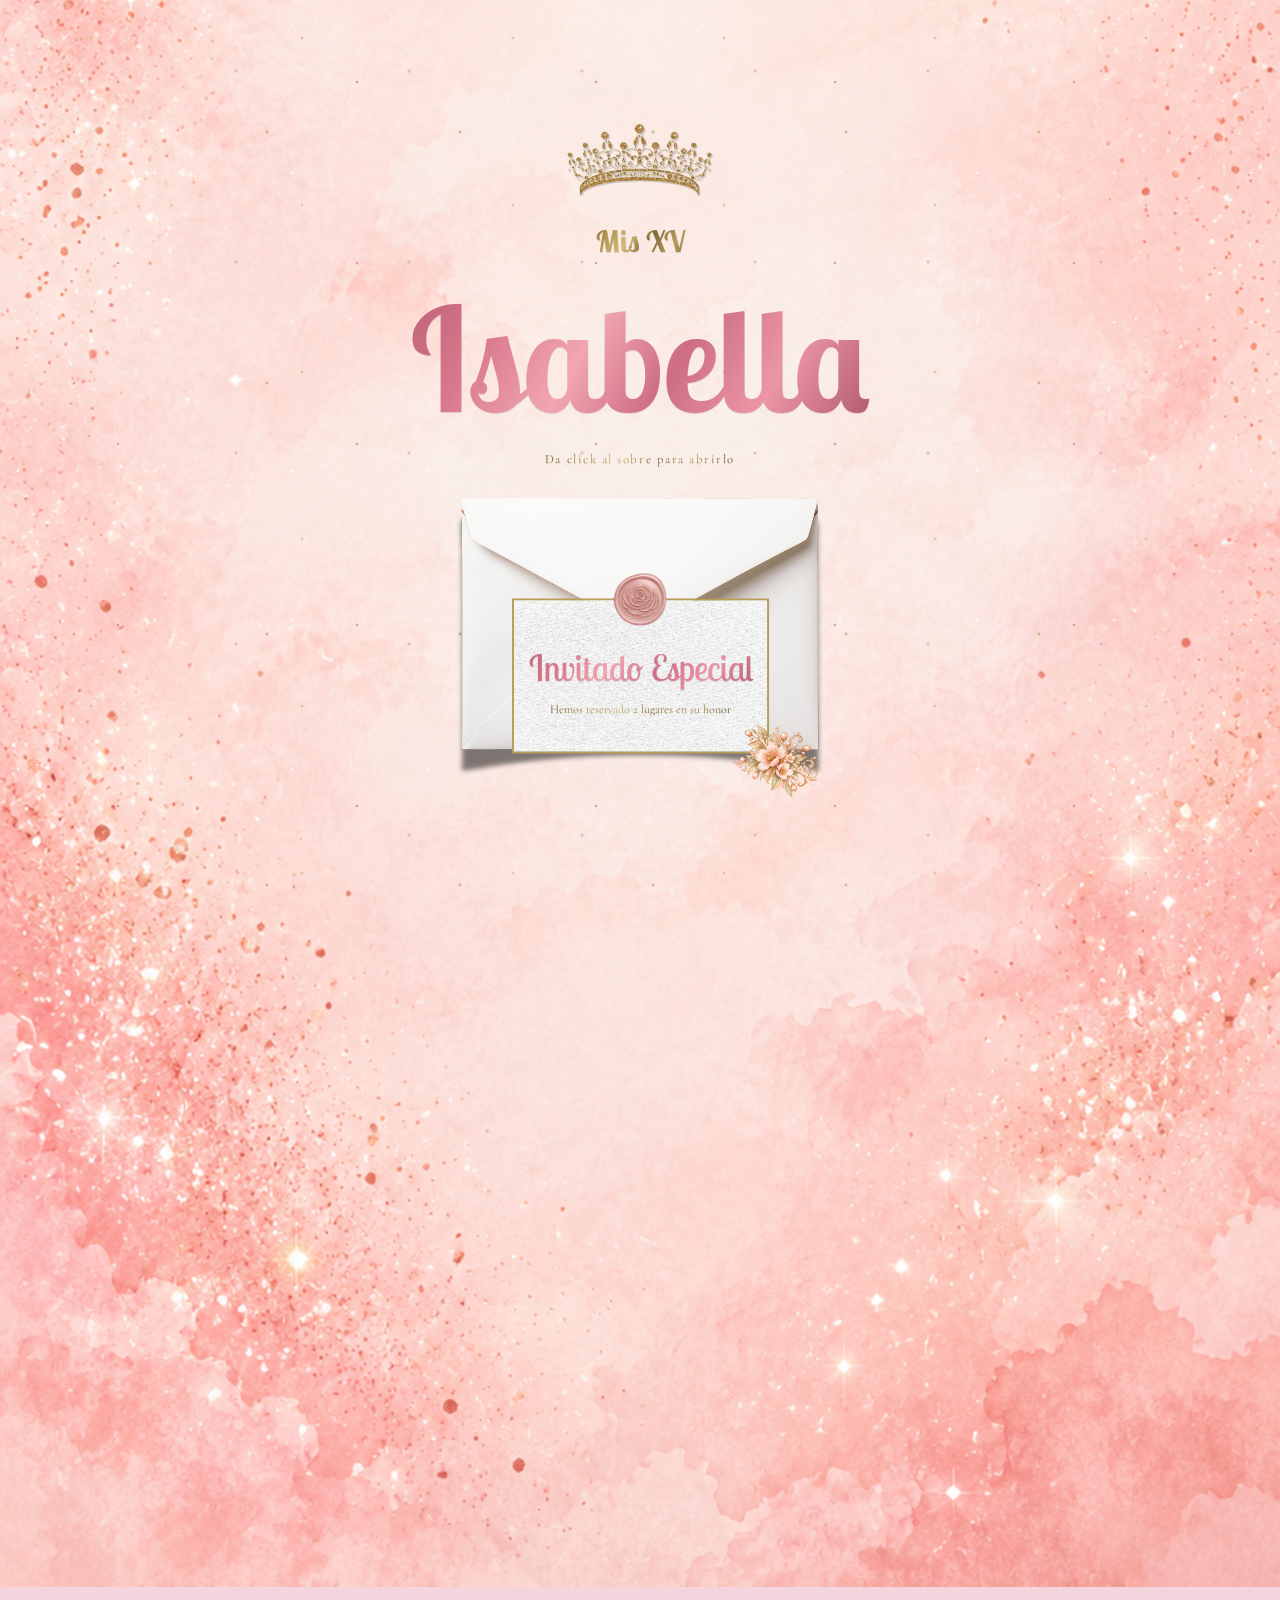
==== commit 66da1dd0: "invitados" ====
--- a/index.html
+++ b/index.html
@@ -31,7 +31,7 @@
   <link rel="preload" as="image" href="images/DRESSCODE.png?v=20261013cache2" type="image/png">
   <link href="https://fonts.googleapis.com/css2?family=Boogaloo&family=Cormorant:wght@400;500;600;700&family=Lobster+Two:ital,wght@0,400;0,700;1,400;1,700&family=Space+Grotesk:wght@500;600;700&display=swap" rel="stylesheet">
   <link rel="stylesheet" href="https://cdnjs.cloudflare.com/ajax/libs/font-awesome/6.5.2/css/all.min.css" referrerpolicy="no-referrer">
-   <link rel="stylesheet" href="style.css?v=20261013cache2">
+   <link rel="stylesheet" href="style.css?v=20261014cache3">
 </head>
 <body class="portada-lock">
   <section id="portada" class="portada" aria-label="Portada">
@@ -180,7 +180,7 @@
         <div class="glass-card regalos-card">
           <img class="gift-section-icon" src="images/GIFT.png" alt="Icono de regalo">
           <h3 class="regalos-title">Regalo</h3>
-            <p class="regalos-copy">Lo más importante es contar con tu presencia en este día tan especial.<br>Si deseas obsequiarme algo, agradeceré mucho que sea mediante una lluvia de sobres con dinero en efectivo.</p>
+            <p class="regalos-copy">Lo más importante es contar con tu presencia en este día tan especial. Si deseas obsequiarme algo, agradeceré mucho que sea mediante una lluvia de sobres con dinero en efectivo.</p>
         </div>
       </section>
 
@@ -237,8 +237,8 @@
     <source src="audio/nuestra-cancion.mp3" type="audio/mpeg">
   </audio>
 
-  <script src="config.js?v=20261013cache2"></script>
-  <script type="module" src="database.js?v=20261013cache2"></script>
-  <script src="script.js?v=20261013cache2"></script>
+  <script src="config.js?v=20261014cache3"></script>
+  <script type="module" src="database.js?v=20261014cache3"></script>
+  <script src="script.js?v=20261014cache3"></script>
 </body>
 </html>
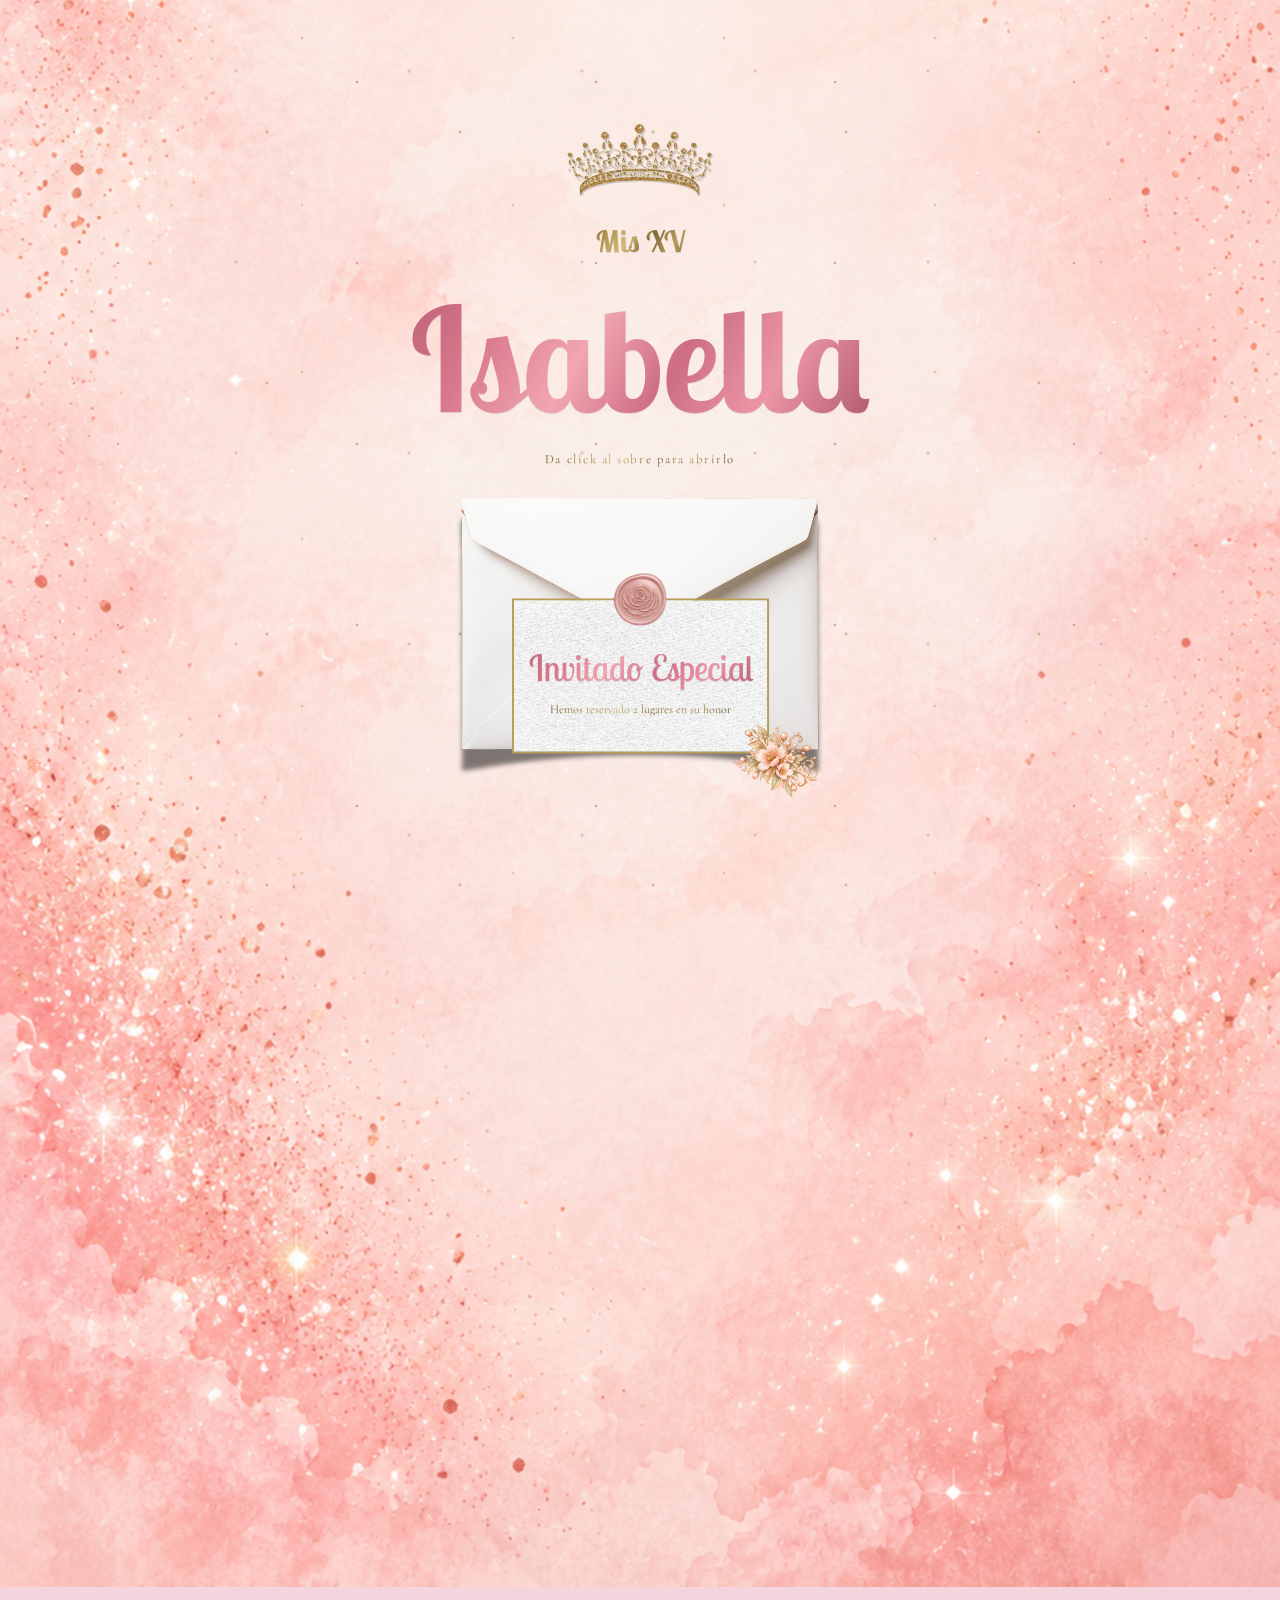
==== commit 5dde4f21: "cambios" ====
--- a/index.html
+++ b/index.html
@@ -31,7 +31,7 @@
   <link rel="preload" as="image" href="images/DRESSCODE.png?v=20261013cache2" type="image/png">
   <link href="https://fonts.googleapis.com/css2?family=Boogaloo&family=Cormorant:wght@400;500;600;700&family=Lobster+Two:ital,wght@0,400;0,700;1,400;1,700&family=Space+Grotesk:wght@500;600;700&display=swap" rel="stylesheet">
   <link rel="stylesheet" href="https://cdnjs.cloudflare.com/ajax/libs/font-awesome/6.5.2/css/all.min.css" referrerpolicy="no-referrer">
-   <link rel="stylesheet" href="style.css?v=20261014cache3">
+   <link rel="stylesheet" href="style.css?v=20261014cache4">
 </head>
 <body class="portada-lock">
   <section id="portada" class="portada" aria-label="Portada">
@@ -237,8 +237,8 @@
     <source src="audio/nuestra-cancion.mp3" type="audio/mpeg">
   </audio>
 
-  <script src="config.js?v=20261014cache3"></script>
-  <script type="module" src="database.js?v=20261014cache3"></script>
-  <script src="script.js?v=20261014cache3"></script>
+  <script src="config.js?v=20261014cache4"></script>
+  <script type="module" src="database.js?v=20261014cache4"></script>
+  <script src="script.js?v=20261014cache4"></script>
 </body>
 </html>
